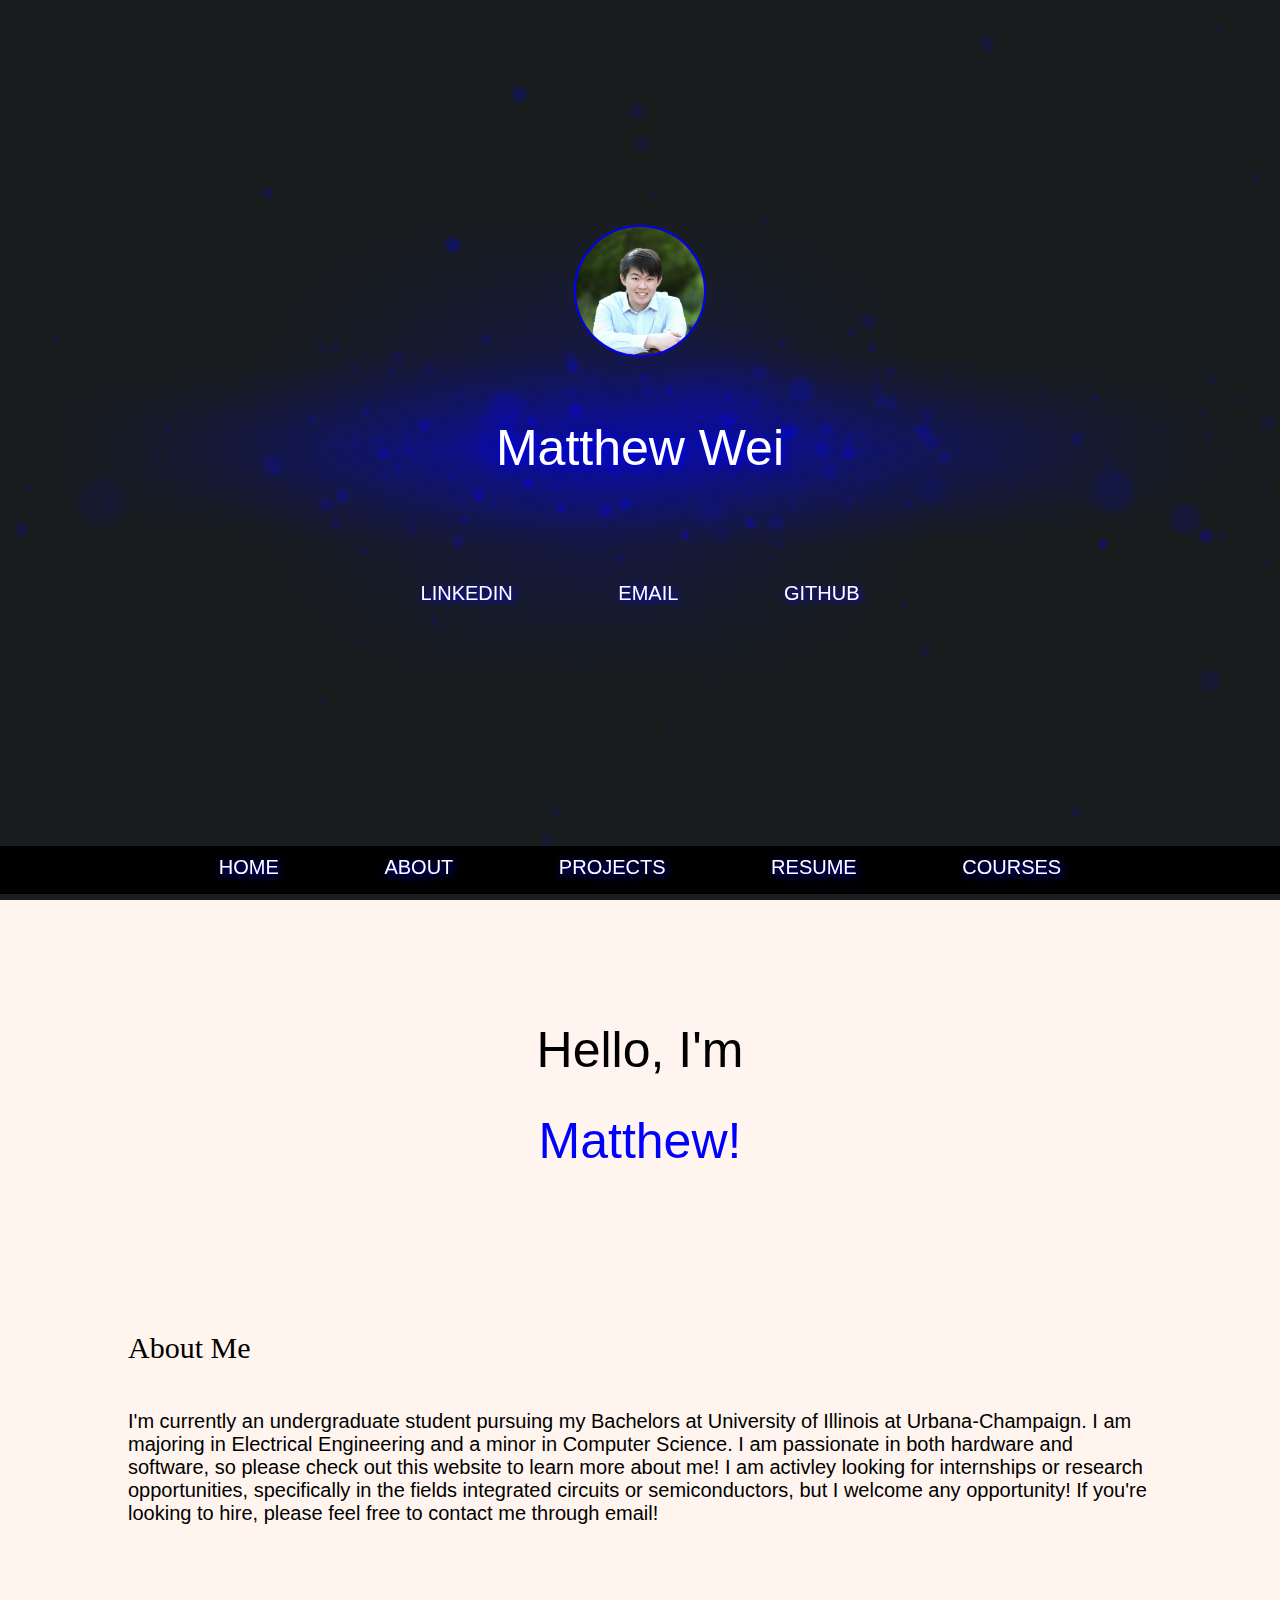
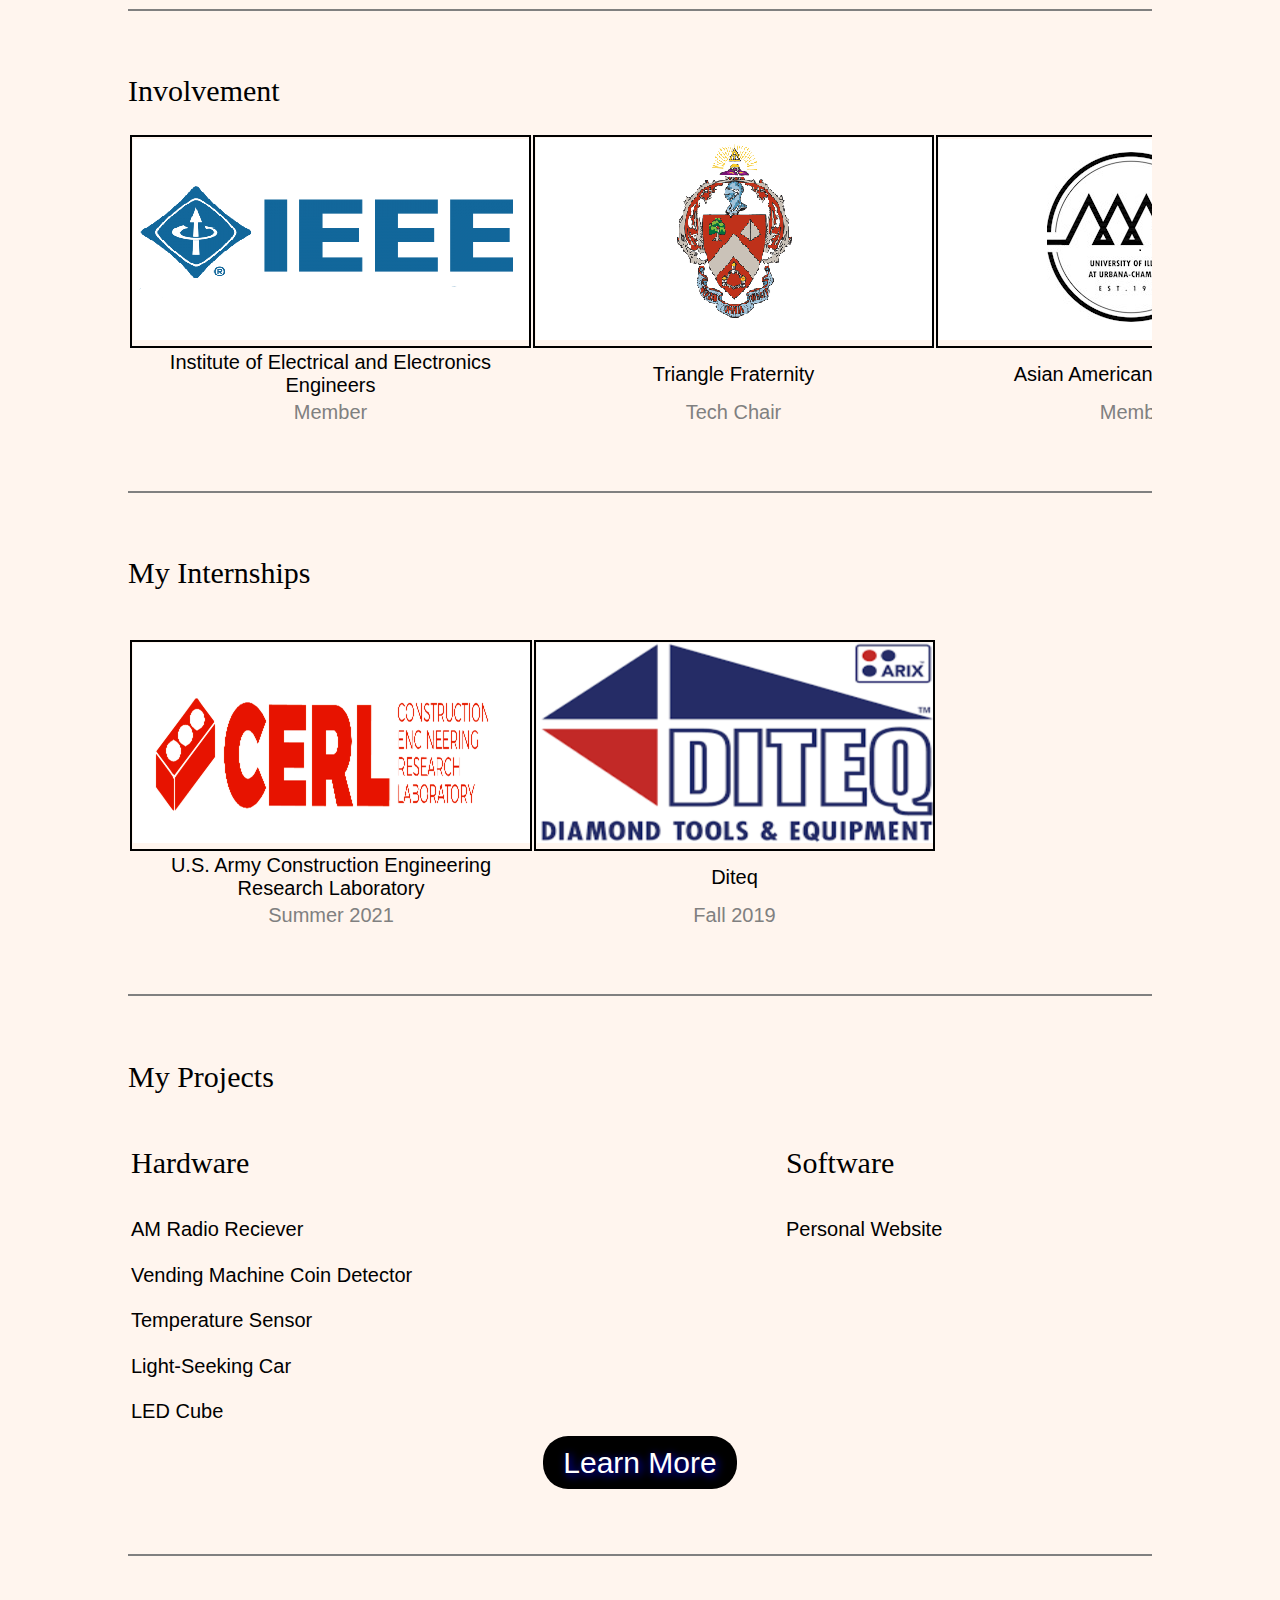
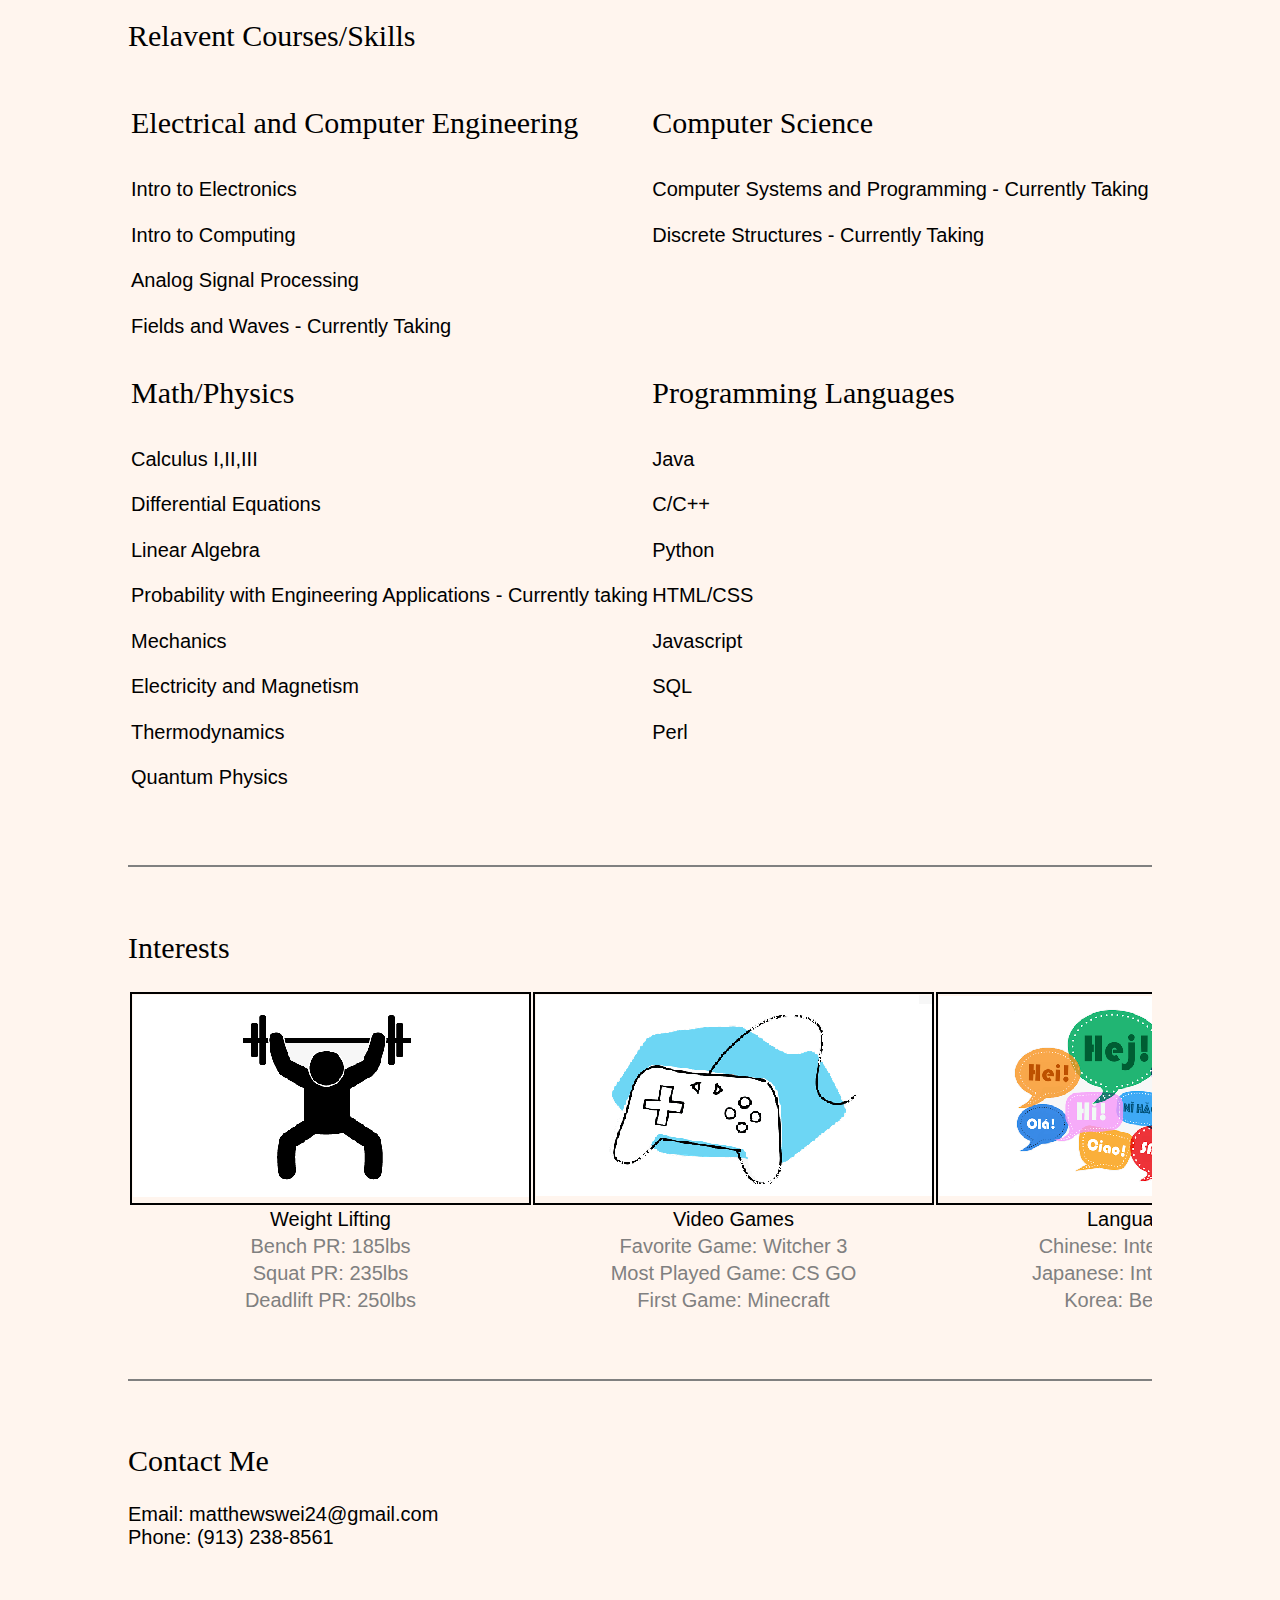
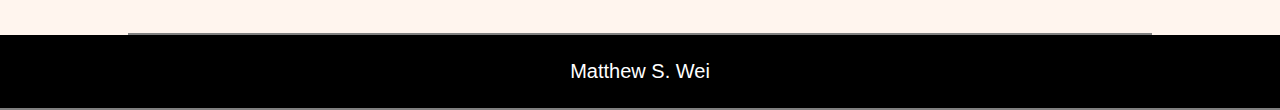
==== index.html @ 6e608c14 "initial commit" ====
<!DOCTYPE html>
<html>
    <!-- Coded and created by Matthew Wei -->
    <!-- Source for particle generator: https://codepen.io/jencrosby/pen/NWxZOyX -->
    <head>
        <title>Matthew Wei</title>
        <link rel="icon" href="pics/headerlogo.png">
        <meta name="viewport" content="width=device-width, initial-scale=1.0">
        <link href='css/main.css' rel='stylesheet'>
    </head>
    <body>
        <div class="home" id="home">
            <div class="container">
                <img class="profile" src="pics/profile.png" alt="Profile Picture">
                <br><br>
                <h1>Matthew Wei</h1>
                <br><br>
                <section class="links">
                    <a class="sites" href="https://www.linkedin.com/in/matthew-wei-74a5aa221/">LINKEDIN</a>
                    <a class="sites" href="mailto:matthewswei24@gmail.com">EMAIL</a>
                    <a class="sites" href="https://github.com/matthewswei">GITHUB</a>
                </section>
            </div>
            <canvas id="projector">
                <script src="javascript/script1.js"></script>
                <script src="javascript/script2.js"></script>
                <script src="javascript/script3.js"></script>
                <script src="javascript/script.js"></script>
            </canvas>
            <div id="nav">
                <script src="javascript/functions.js"></script>
                <div class="navcontainer">
                    <li class="header"><a class="guide" href="#home">HOME</a></li>
                    <li class="header"><a class="guide" href="#about">ABOUT</a></li>
                    <li class="header"><a class="guide" href="#projects">PROJECTS</a></li>
                    <li class="header"><a class="guide" href="Resume.pdf">RESUME</a></li>
                    <li class="header"><a class="guide" href="#courses">COURSES</a></li>
                </div>
            </div>
        </div>
        <div class="main">
            <div class="intro">
                <span><h1>Hello, I'm</h1><h1 style="color: blue">Matthew!</h1></span>
            </div>
            <div class="about, content" id="about">
                    <h2>About Me</h2>
                <main>
                    <p>I'm currently an undergraduate student pursuing my Bachelors at University of Illinois at Urbana-Champaign. I 
                        am majoring in Electrical Engineering and a minor in Computer Science. I am passionate in both hardware and software,
                        so please check out this website to learn more about me! I am activley looking for internships or research 
                        opportunities, specifically in the fields integrated circuits or semiconductors, but I welcome any opportunity!
                        If you're looking to hire, please feel free to contact me through email!
                    </p>
                </main>
            </div>
            <div class="content">
                <h2>Involvement</h2>
                <table>
                    <tr>
                        <td class="intern, internlogo">
                            <img src="pics/IEEE.png">
                        </td>
                        <td class="intern, internlogo">
                            <img src="pics/triangle.png">
                        </td>
                        <td class="intern, internlogo">
                            <img src="pics/AAA.png">
                        </td>
                    </tr>
                    <tr class="internname">
                        <td class="intern">Institute of Electrical and Electronics Engineers</td>
                        <td class="intern">Triangle Fraternity</td>
                        <td class="intern">Asian American Association</td>
                    </tr>
                    <tr class="interndate">
                        <td class="intern">Member</td>
                        <td class="intern">Tech Chair</td>
                        <td class="intern">Member</td>
                    </tr>
                </table>
            </div>
            <div class="internships, content">
                <h2>My Internships</h2>
                <table>
                    <tr>
                        <td class="intern, internlogo">
                            <img src="pics/cerl.png">
                        </td>
                        <td class="intern, internlogo">
                            <img src="pics/diteq.png">
                        </td>
                        <td>

                        </td>
                    </tr>
                    <tr class="internname">
                        <td class="intern">U.S. Army Construction Engineering Research Laboratory</td>
                        <td class="intern">Diteq</td>
                        <td></td>
                    </tr>
                    <br>
                    <tr class="interndate">
                        <td class="intern">Summer 2021</td>
                        <td class="intern">Fall 2019</td>
                        <td></td>
                    </tr>
                </table>
            </div>
            <div class="projects, content" id="projects">
                <h2>My Projects</h2>
                <table class="group">
                    <tr>
                        <td><h2>Hardware</h2></td>
                        <td><h2>Software</h2></td>
                    </tr>
                    <tr>
                        <td class="groupitem">AM Radio Reciever</td>
                        <td class="groupitem">Personal Website</td>
                    </tr>
                    <tr>
                        <td class="groupitem">Vending Machine Coin Detector</td>
                    </tr>
                    <tr>
                        <td class="groupitem">Temperature Sensor</td>
                    </tr>
                    <tr>
                        <td class="groupitem">Light-Seeking Car</td>
                    </tr>
                    <tr>
                        <td class="groupitem">LED Cube</td>
                    </tr>
                </table>
                <div class="more">
                    <a class="button" href="projects.html">Learn More</a>
                </div>
            </div>
            <div class="courses, content" id="courses">
                <h2>Relavent Courses/Skills</h2>
                <table class="group">
                    <tr>
                        <td><h2>Electrical and Computer Engineering</h2></td>
                        <td><h2>Computer Science</h2></td>
                    </tr>
                    <tr>
                        <td class="groupitem">Intro to Electronics</td>
                        <td class="groupitem">Computer Systems and Programming - Currently Taking</td>
                    </tr>
                    <tr>
                        <td class="groupitem">Intro to Computing</td>
                        <td class="groupitem">Discrete Structures - Currently Taking</td>
                    </tr>
                    <tr>
                        <td class="groupitem">Analog Signal Processing</td>
                    </tr>
                    <tr>
                        <td class="groupitem">Fields and Waves - Currently Taking</td>
                    </tr>
                    <tr>
                        <td><h2>Math/Physics</h2></td>
                        <td><h2>Programming Languages</h2></td>
                    </tr>
                    <tr>
                        <td class="groupitem">Calculus I,II,III</td>
                        <td class="groupitem">Java</td>
                    </tr>
                    <tr>
                        <td class="groupitem">Differential Equations</td>
                        <td class="groupitem">C/C++</td>
                    </tr>
                    <tr>
                        <td class="groupitem">Linear Algebra</td>
                        <td class="groupitem">Python</td>
                    </tr>
                    <tr>
                        <td class="groupitem">Probability with Engineering Applications - Currently taking</td>
                        <td class="groupitem">HTML/CSS</td>
                    </tr>
                    <tr>
                        <td class="groupitem">Mechanics</td>
                        <td class="groupitem">Javascript</td>
                    </tr>
                    <tr>
                        <td class="groupitem">Electricity and Magnetism</td>
                        <td class="groupitem">SQL</td>
                    </tr>
                    <tr>
                        <td class="groupitem">Thermodynamics</td>
                        <td class="groupitem">Perl</td>
                    </tr>
                    <tr>
                        <td class="groupitem">Quantum Physics</td>
                    </tr>
                </table>
            </div>
            <div class="content">
                <h2>Interests</h2>
                <table>
                    <tr>
                        <td class="intern, internlogo">
                            <img src="pics/lifting.png">
                        </td>
                        <td class="intern, internlogo">
                            <img src="pics/games.png">
                        </td>
                        <td class="intern, internlogo">
                            <img src="pics/lang.png">
                        </td>
                    </tr>
                    <tr class="internname">
                        <td class="intern">Weight Lifting</td>
                        <td class="intern">Video Games</td>
                        <td class="intern">Languages</td>
                    </tr>
                    <tr class="interndate">
                        <td class="intern">Bench PR: 185lbs</td>
                        <td class="intern">Favorite Game: Witcher 3</td>
                        <td class="intern">Chinese: Intermediate</td>
                    </tr>
                    <tr class="interndate">
                        <td class="intern">Squat PR: 235lbs</td>
                        <td class="intern">Most Played Game: CS GO</td>
                        <td class="intern">Japanese: Intermediate</td>
                    </tr>
                    <tr class="interndate">
                        <td class="intern">Deadlift PR: 250lbs</td>
                        <td class="intern">First Game: Minecraft</td>
                        <td class="intern">Korea: Beginner</td>
                    </tr>
                </table>
            </div>
            <div class="contact, content">
                <h2>Contact Me</h2>
               <p>Email: matthewswei24@gmail.com<br>Phone: (913) 238-8561</p>
            </div>
            <div class="footer">
                <p>Matthew S. Wei</p>
            </div>
        </div>
    </body>
</html>
---- css/main.css ----
/*
    Coded and created my Matthew Wei

    Table of Contents

    1. General
    2. Body
    3. Home Page
    4. Table
    5. BUttons

    Please excuse the formatting and organization of this code


*/

/*
    General
*/
* {
    font-family: Arial, Helvetica, sans-serif;
    font-weight: 1;
    font-size: 20px;
    overflow: auto;
}

html {
    scroll-behavior: smooth;
}

body {
    margin: 0;
    height: 100%;
    background-color: seashell;
}

h1 {
    font-size: 50px;
}

h2 {
    font-family: "Georgia", Times, serif;
    font-size: 30px;
}

h3 {
    font-family: "Georgia", "Times", serif;
    font-size: 25px;
}

a:hover {
    color: aqua;
    text-decoration: none;
}

/*
    Home Page
*/

.home {
    position: absolute;
    top: 0%;
    width:100%;
    height:100%;
    text-align: center;
    text-shadow: 2px 2px 8px blue;
    color: white;
}

#projector { 
    position: absolute;
    background-color: #191d1e;
    top: 0px;
    left: 0px;
    width: 100%;
    height: 100%;
    z-index: -1;
}

.container {
    position: absolute;
    top: 25%;
    width: 100%;
}

.profile {
    max-width: 10%;
    border-radius: 50%;
    border: 2px solid blue;
}

.links {
    padding-top: 2%;
}

.sites, .guide {
    text-decoration: none;
    font-size: 20px;
    color: white;
    padding-left: 50px;
    padding-right: 50px;
    display: inline;
}

#nav {
    overflow: hidden;
    height: 6%;
    position: absolute;
    width: 100%;
    bottom: 0;
}

.navcontainer {
    background: black;
    width: 100%;
}

.header {
    text-shadow: 2px 2px 8px blue;
    background: black;
    display: inline-block;
    color: white;
    padding-top: 10px;
    padding-bottom: 10px;
}

.sticky {
    z-index: 1;
    position: fixed !important;
    top: 0;
}

/*
    Body
*/
.main {
    background-color: seashell;
    width: 100%;
    position: absolute;
    top: 105%;
}

.main > * {
    border-bottom: 2px solid grey;
    padding-bottom: 5%;
}

.content {
    position: relative;
    padding-top: 3% !important;
    left: 10%;
    width: 80%;
}

.courses .projects {
    font-weight: 700;
}

.footer {
    position: relative;
    text-align: center;
    background: black;
    color: white;
    width: 100%;
    padding-top: 5px;
    padding-bottom: 5px;
}

/*
    Table
*/

table {
    max-width: 100%;
}

.intro {
    text-align: center;
    padding-top: 3.3%;
    border: none;
}

.intern {
    text-align: center;
    max-width: 400px;
    word-wrap: break-word;
}

.internlogo {
    max-width: 395px;
    max-height: 200px;
    overflow: hidden;
    border: 2px solid black;
}

.internname {
    font-size: 15px;
}

.interndate {
    color: grey;
}

.group {
    width: 100%;
}

.groupitem {
    padding-top: 1%;
    padding-bottom: 1%;
    font-size: 20px;
}

/*
    Buttons
*/

.more {
    text-align: center;
    padding-top: 1%;
    padding-bottom: 1%;
}

.button {
    font-size: 30px;
    text-decoration: none;
    text-shadow: 2px 2px 8px blue;
    color: white;
    border-radius: 25px;
    background: black;
    padding-top: 1%;
    padding-bottom: 1%;
    padding-left: 2%;
    padding-right: 2%;
}
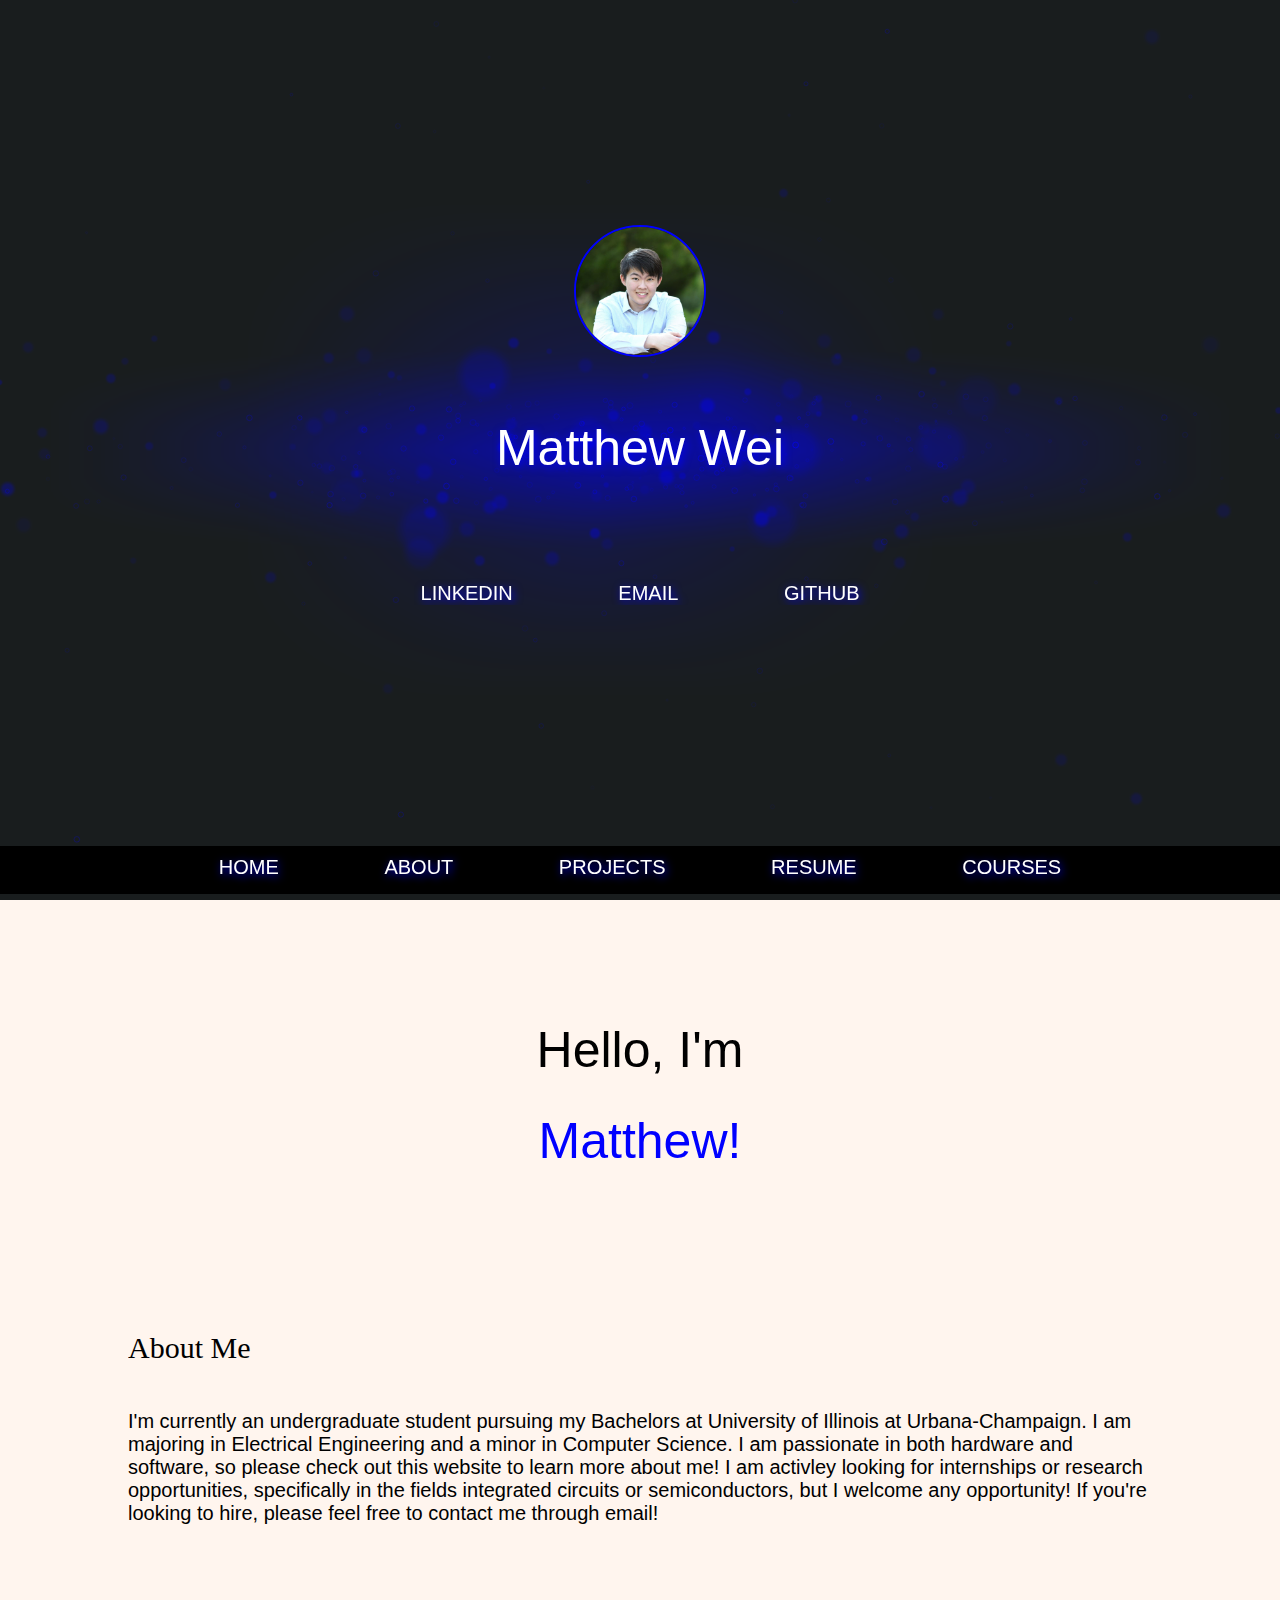
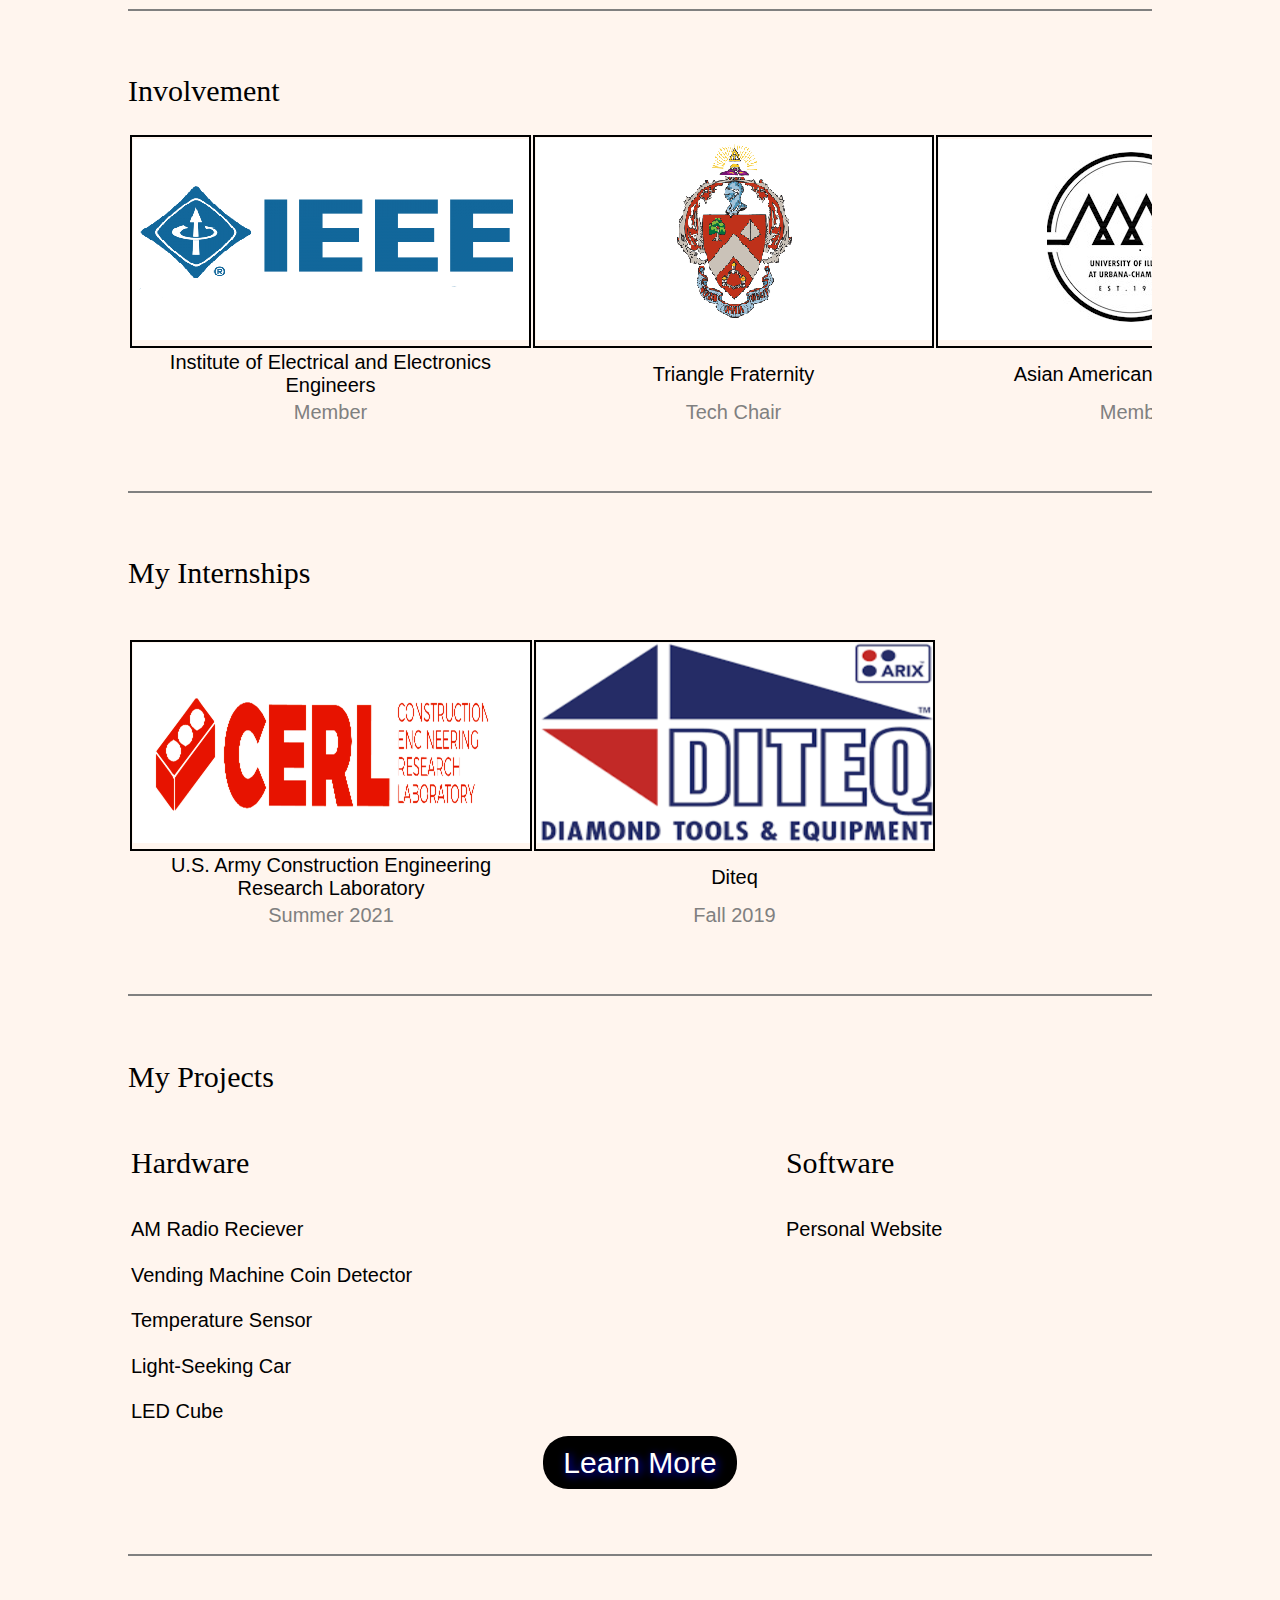
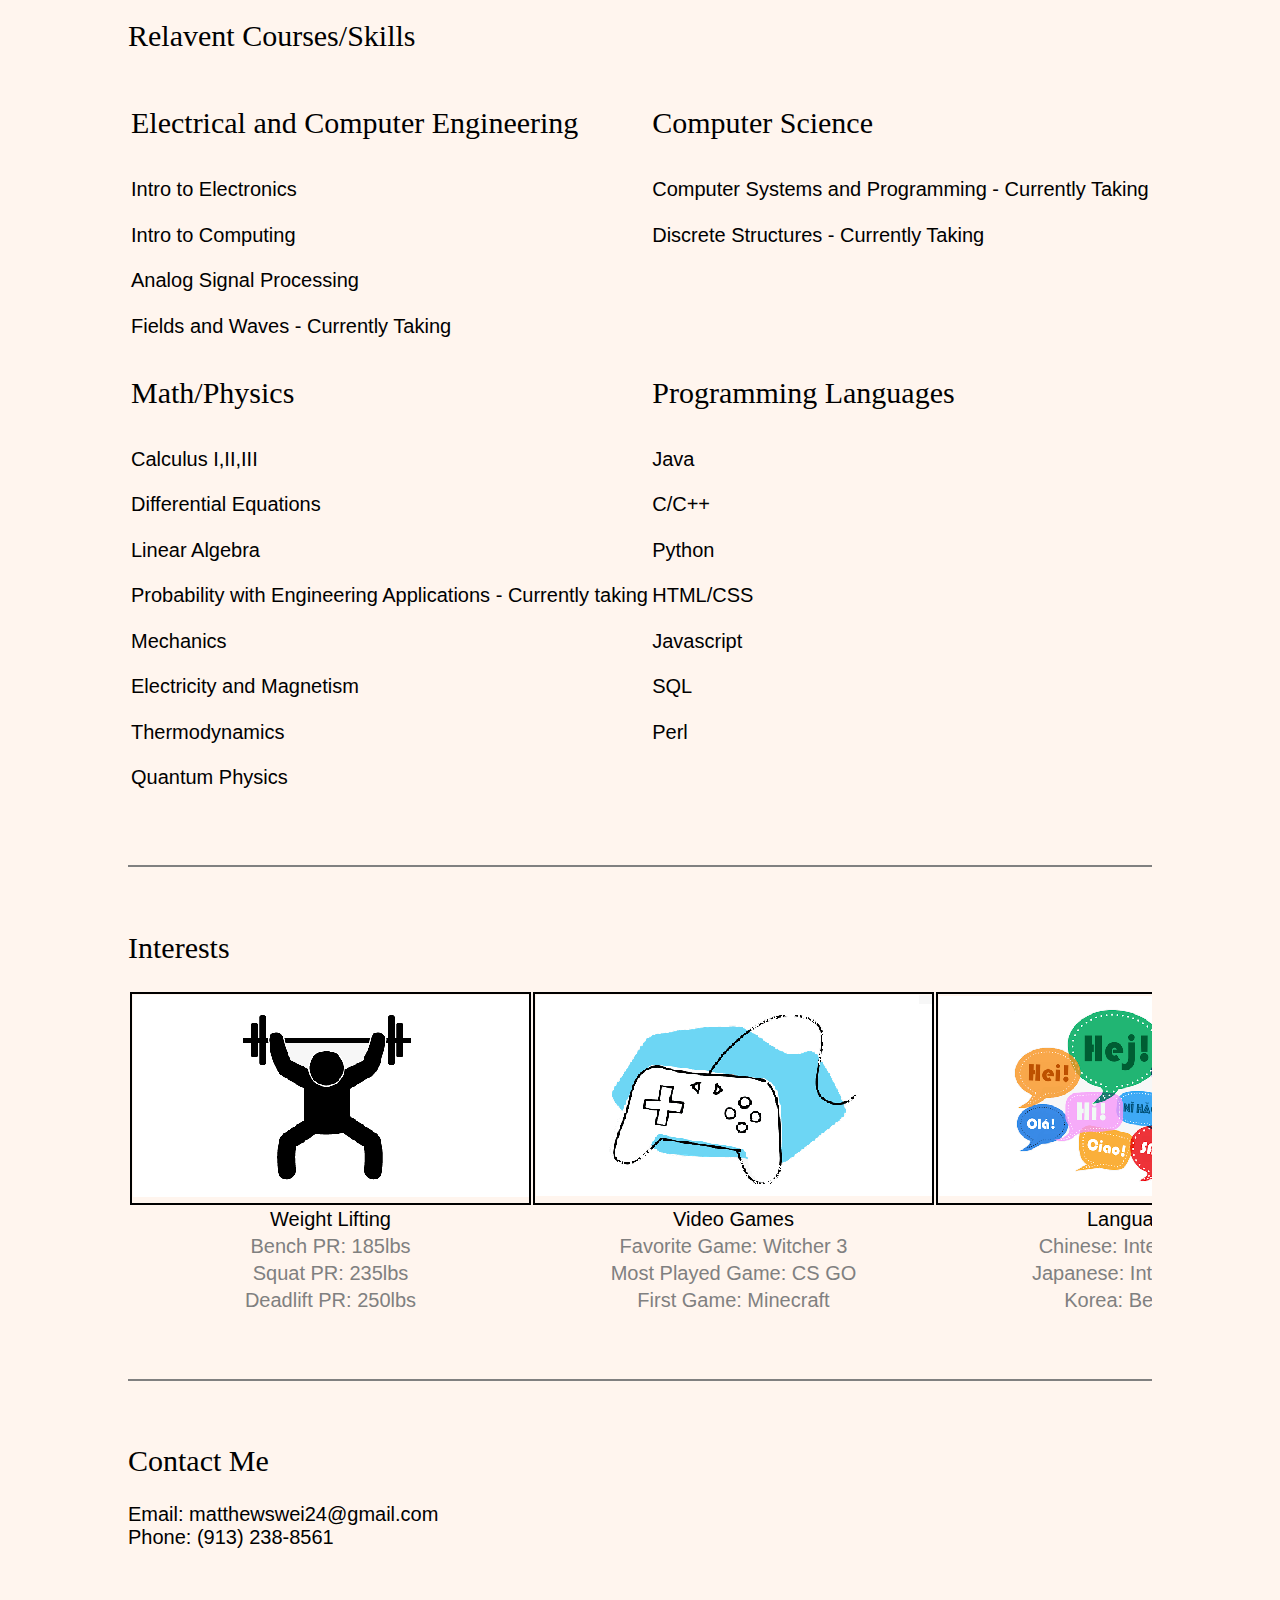
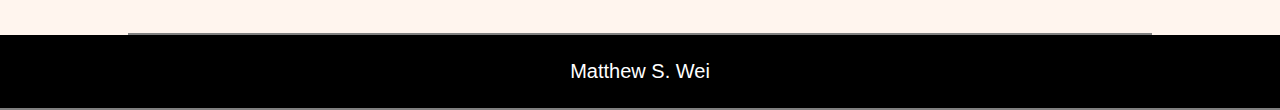
==== commit 129b42bf: "initial commit" ====
--- a/index.html
+++ b/index.html
@@ -33,7 +33,7 @@
                     <li class="header"><a class="guide" href="#home">HOME</a></li>
                     <li class="header"><a class="guide" href="#about">ABOUT</a></li>
                     <li class="header"><a class="guide" href="#projects">PROJECTS</a></li>
-                    <li class="header"><a class="guide" href="Resume.pdf">RESUME</a></li>
+                    <li class="header"><a class="guide" href="files/Resume.pdf">RESUME</a></li>
                     <li class="header"><a class="guide" href="#courses">COURSES</a></li>
                 </div>
             </div>
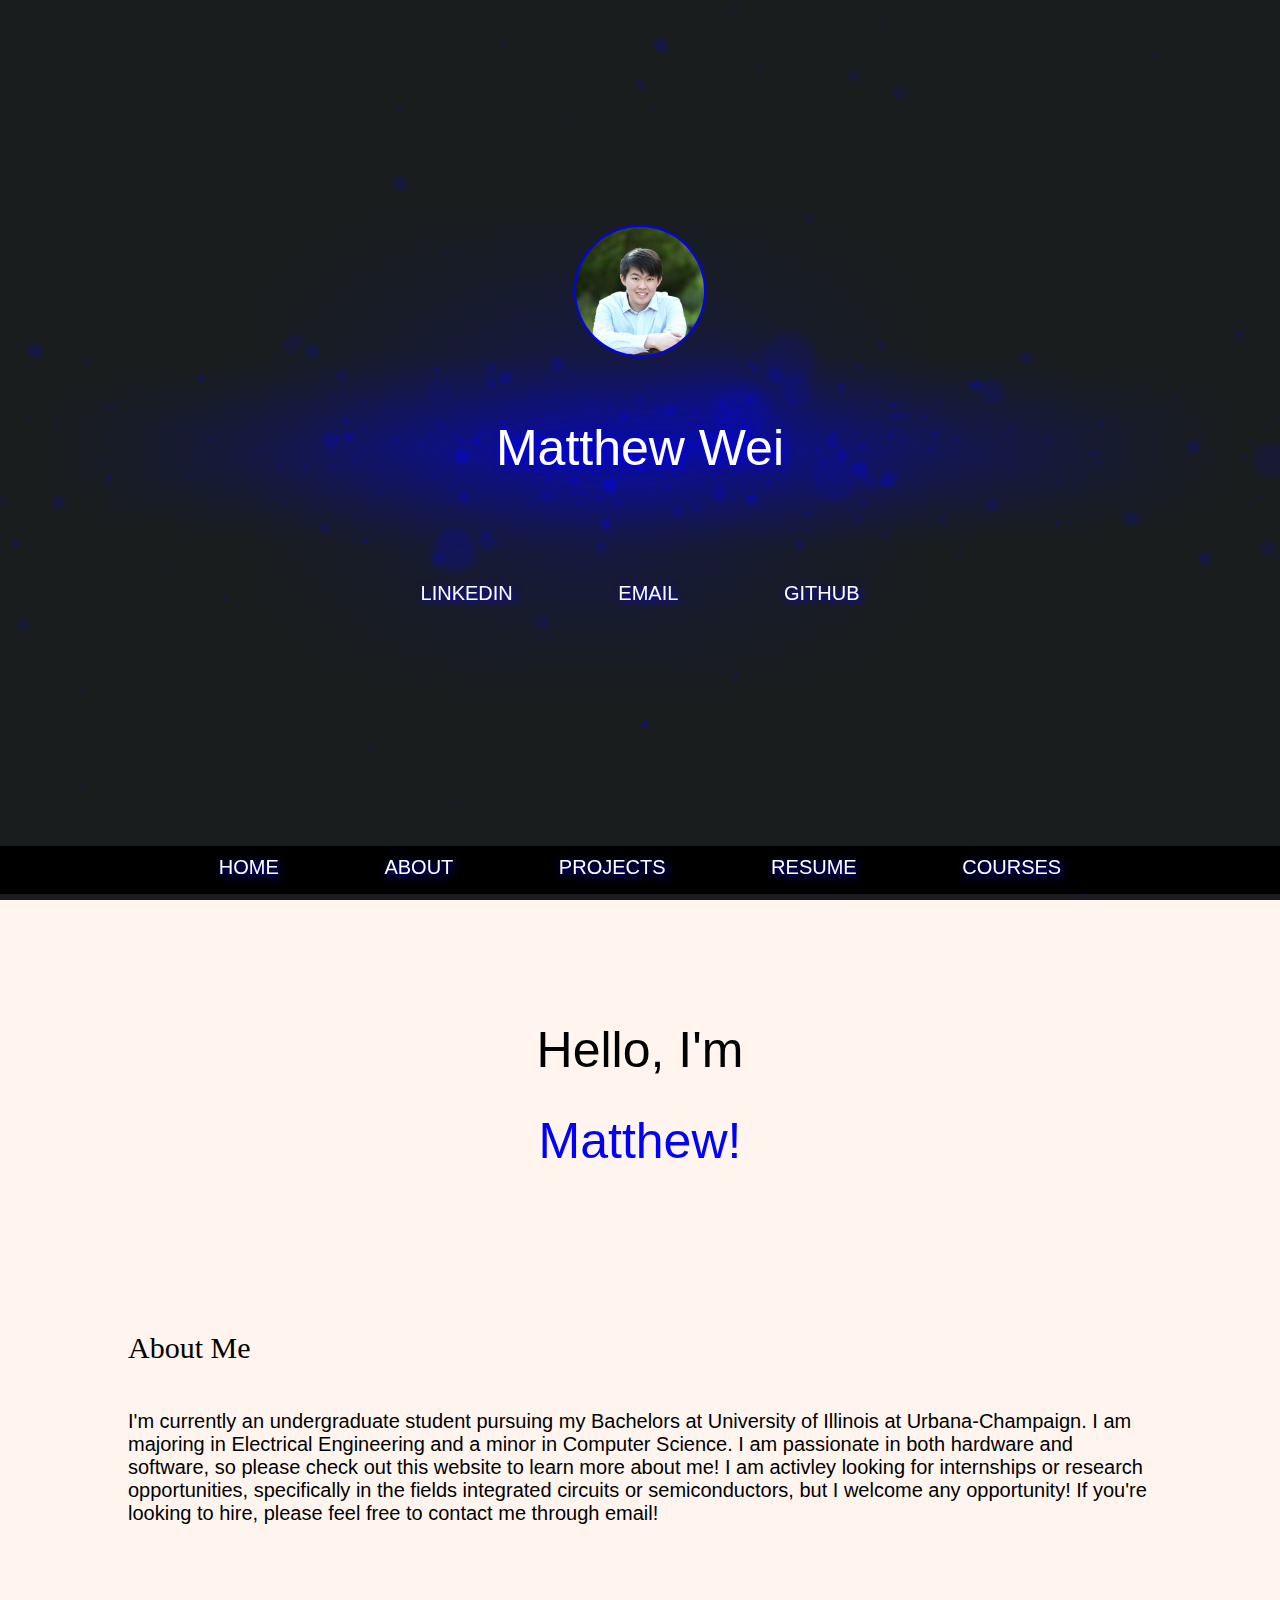
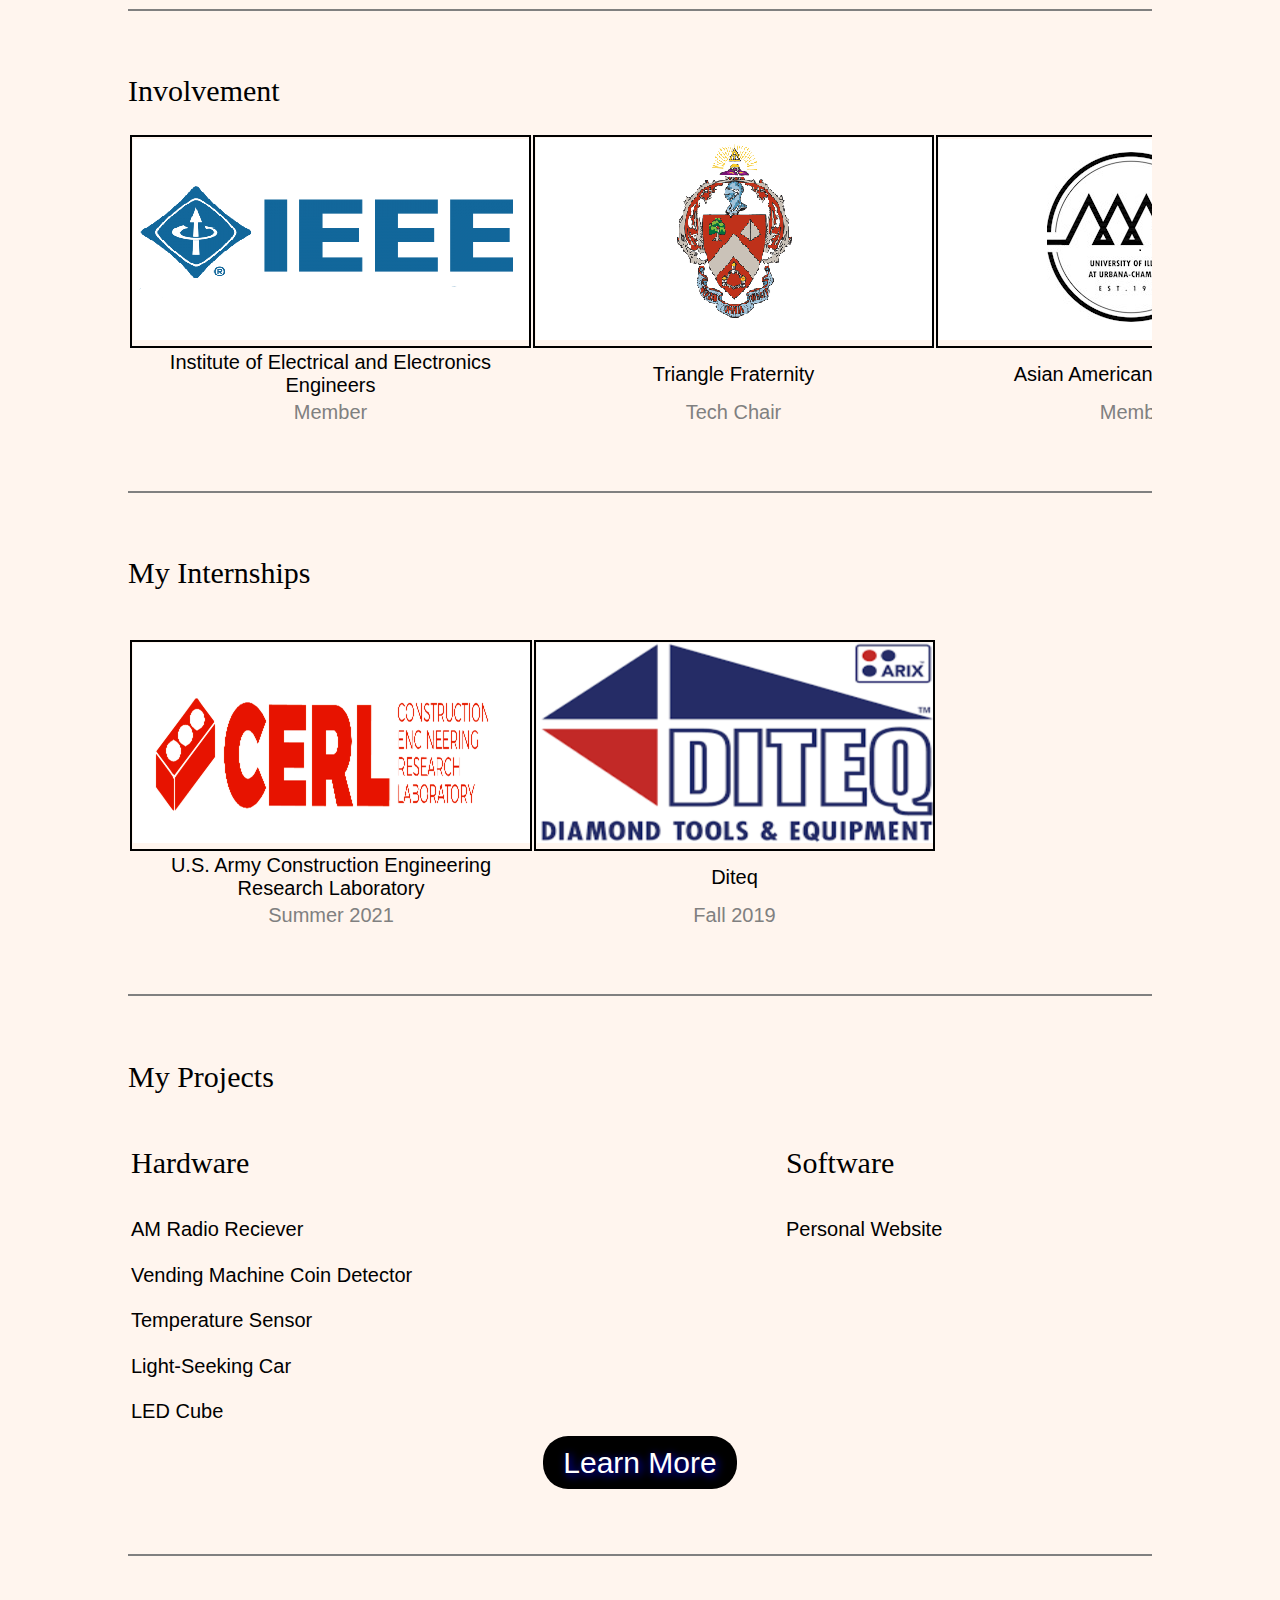
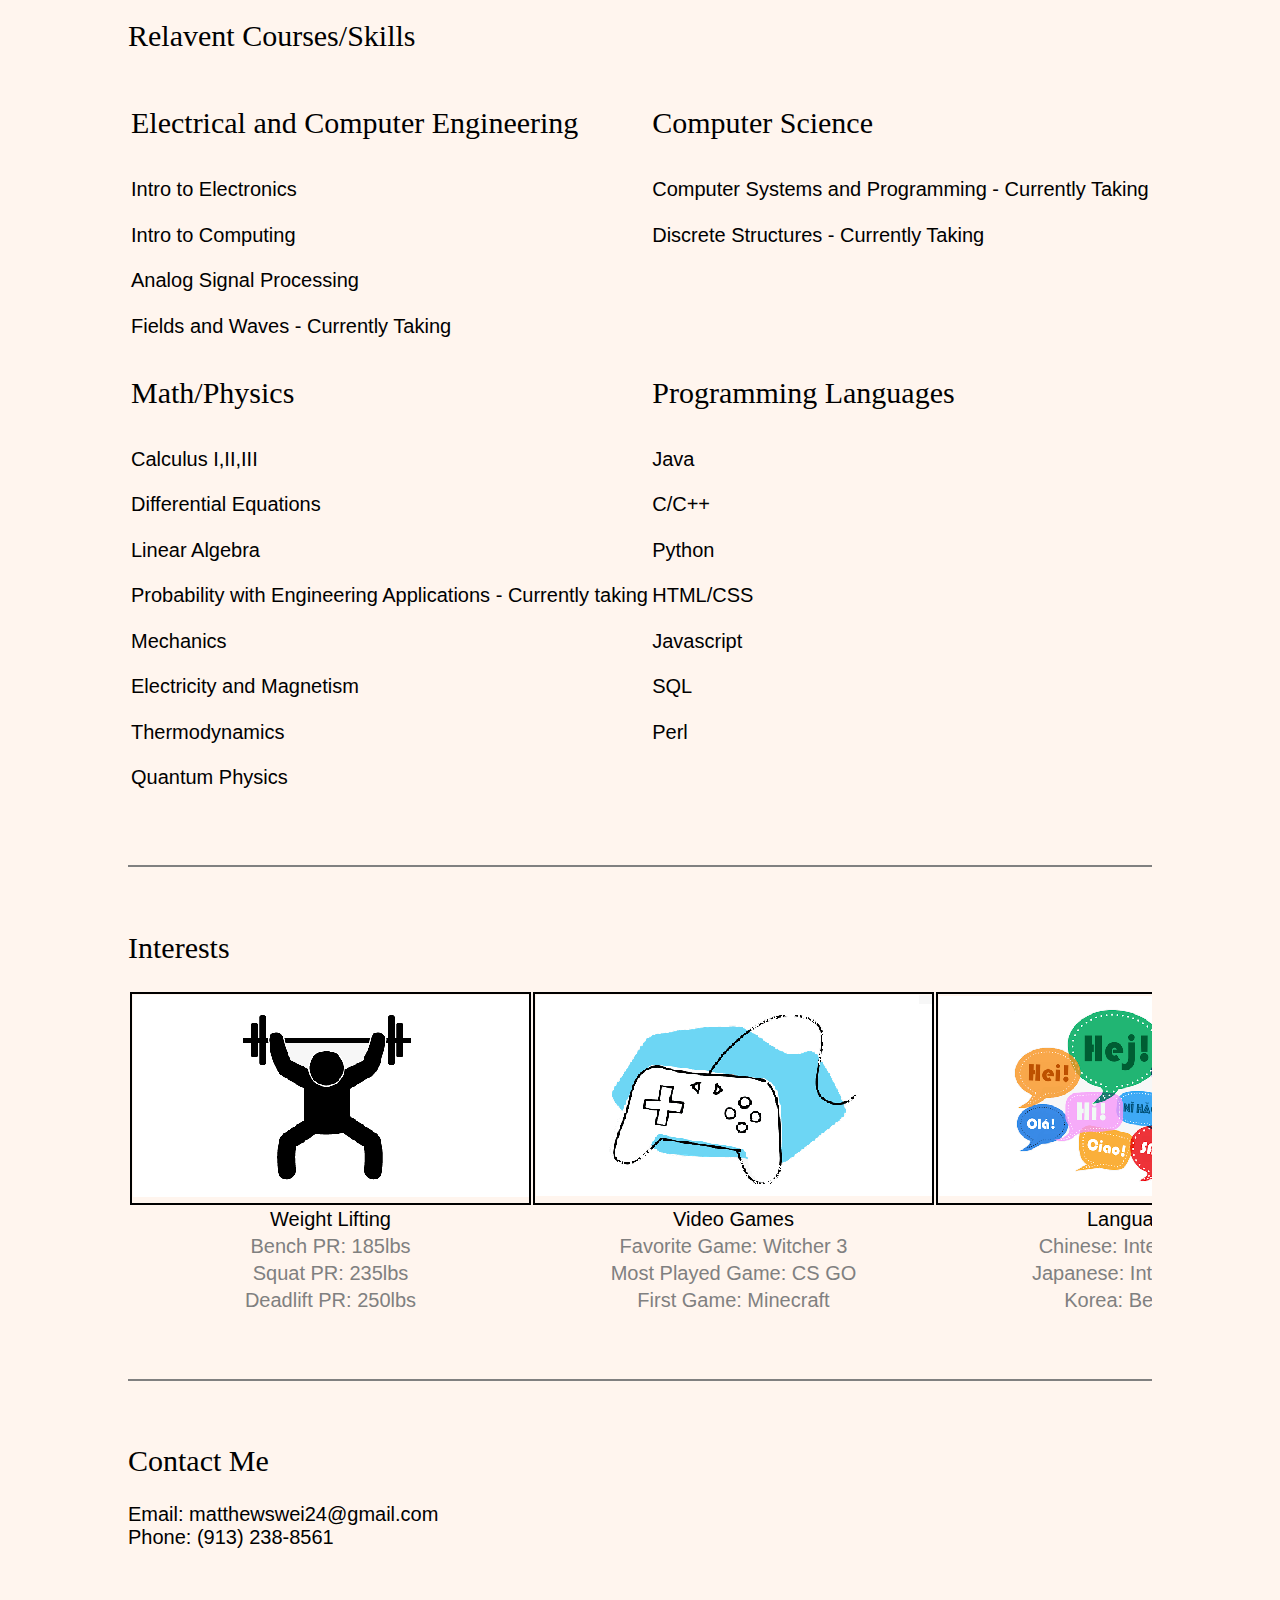
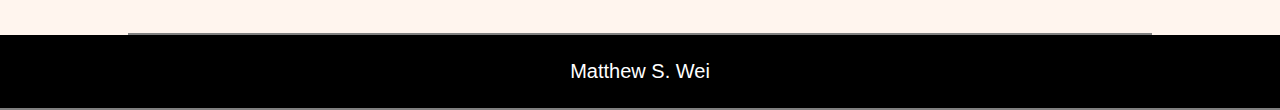
==== commit 9aa4b2c3: "updated info" ====
--- a/index.html
+++ b/index.html
@@ -1,240 +1,240 @@
-<!DOCTYPE html>
-<html>
-    <!-- Coded and created by Matthew Wei -->
-    <!-- Source for particle generator: https://codepen.io/jencrosby/pen/NWxZOyX -->
-    <head>
-        <title>Matthew Wei</title>
-        <link rel="icon" href="pics/headerlogo.png">
-        <meta name="viewport" content="width=device-width, initial-scale=1.0">
-        <link href='css/main.css' rel='stylesheet'>
-    </head>
-    <body>
-        <div class="home" id="home">
-            <div class="container">
-                <img class="profile" src="pics/profile.png" alt="Profile Picture">
-                <br><br>
-                <h1>Matthew Wei</h1>
-                <br><br>
-                <section class="links">
-                    <a class="sites" href="https://www.linkedin.com/in/matthew-wei-74a5aa221/">LINKEDIN</a>
-                    <a class="sites" href="mailto:matthewswei24@gmail.com">EMAIL</a>
-                    <a class="sites" href="https://github.com/matthewswei">GITHUB</a>
-                </section>
-            </div>
-            <canvas id="projector">
-                <script src="javascript/script1.js"></script>
-                <script src="javascript/script2.js"></script>
-                <script src="javascript/script3.js"></script>
-                <script src="javascript/script.js"></script>
-            </canvas>
-            <div id="nav">
-                <script src="javascript/functions.js"></script>
-                <div class="navcontainer">
-                    <li class="header"><a class="guide" href="#home">HOME</a></li>
-                    <li class="header"><a class="guide" href="#about">ABOUT</a></li>
-                    <li class="header"><a class="guide" href="#projects">PROJECTS</a></li>
-                    <li class="header"><a class="guide" href="files/Resume.pdf">RESUME</a></li>
-                    <li class="header"><a class="guide" href="#courses">COURSES</a></li>
-                </div>
-            </div>
-        </div>
-        <div class="main">
-            <div class="intro">
-                <span><h1>Hello, I'm</h1><h1 style="color: blue">Matthew!</h1></span>
-            </div>
-            <div class="about, content" id="about">
-                    <h2>About Me</h2>
-                <main>
-                    <p>I'm currently an undergraduate student pursuing my Bachelors at University of Illinois at Urbana-Champaign. I 
-                        am majoring in Electrical Engineering and a minor in Computer Science. I am passionate in both hardware and software,
-                        so please check out this website to learn more about me! I am activley looking for internships or research 
-                        opportunities, specifically in the fields integrated circuits or semiconductors, but I welcome any opportunity!
-                        If you're looking to hire, please feel free to contact me through email!
-                    </p>
-                </main>
-            </div>
-            <div class="content">
-                <h2>Involvement</h2>
-                <table>
-                    <tr>
-                        <td class="intern, internlogo">
-                            <img src="pics/IEEE.png">
-                        </td>
-                        <td class="intern, internlogo">
-                            <img src="pics/triangle.png">
-                        </td>
-                        <td class="intern, internlogo">
-                            <img src="pics/AAA.png">
-                        </td>
-                    </tr>
-                    <tr class="internname">
-                        <td class="intern">Institute of Electrical and Electronics Engineers</td>
-                        <td class="intern">Triangle Fraternity</td>
-                        <td class="intern">Asian American Association</td>
-                    </tr>
-                    <tr class="interndate">
-                        <td class="intern">Member</td>
-                        <td class="intern">Tech Chair</td>
-                        <td class="intern">Member</td>
-                    </tr>
-                </table>
-            </div>
-            <div class="internships, content">
-                <h2>My Internships</h2>
-                <table>
-                    <tr>
-                        <td class="intern, internlogo">
-                            <img src="pics/cerl.png">
-                        </td>
-                        <td class="intern, internlogo">
-                            <img src="pics/diteq.png">
-                        </td>
-                        <td>
-
-                        </td>
-                    </tr>
-                    <tr class="internname">
-                        <td class="intern">U.S. Army Construction Engineering Research Laboratory</td>
-                        <td class="intern">Diteq</td>
-                        <td></td>
-                    </tr>
-                    <br>
-                    <tr class="interndate">
-                        <td class="intern">Summer 2021</td>
-                        <td class="intern">Fall 2019</td>
-                        <td></td>
-                    </tr>
-                </table>
-            </div>
-            <div class="projects, content" id="projects">
-                <h2>My Projects</h2>
-                <table class="group">
-                    <tr>
-                        <td><h2>Hardware</h2></td>
-                        <td><h2>Software</h2></td>
-                    </tr>
-                    <tr>
-                        <td class="groupitem">AM Radio Reciever</td>
-                        <td class="groupitem">Personal Website</td>
-                    </tr>
-                    <tr>
-                        <td class="groupitem">Vending Machine Coin Detector</td>
-                    </tr>
-                    <tr>
-                        <td class="groupitem">Temperature Sensor</td>
-                    </tr>
-                    <tr>
-                        <td class="groupitem">Light-Seeking Car</td>
-                    </tr>
-                    <tr>
-                        <td class="groupitem">LED Cube</td>
-                    </tr>
-                </table>
-                <div class="more">
-                    <a class="button" href="projects.html">Learn More</a>
-                </div>
-            </div>
-            <div class="courses, content" id="courses">
-                <h2>Relavent Courses/Skills</h2>
-                <table class="group">
-                    <tr>
-                        <td><h2>Electrical and Computer Engineering</h2></td>
-                        <td><h2>Computer Science</h2></td>
-                    </tr>
-                    <tr>
-                        <td class="groupitem">Intro to Electronics</td>
-                        <td class="groupitem">Computer Systems and Programming - Currently Taking</td>
-                    </tr>
-                    <tr>
-                        <td class="groupitem">Intro to Computing</td>
-                        <td class="groupitem">Discrete Structures - Currently Taking</td>
-                    </tr>
-                    <tr>
-                        <td class="groupitem">Analog Signal Processing</td>
-                    </tr>
-                    <tr>
-                        <td class="groupitem">Fields and Waves - Currently Taking</td>
-                    </tr>
-                    <tr>
-                        <td><h2>Math/Physics</h2></td>
-                        <td><h2>Programming Languages</h2></td>
-                    </tr>
-                    <tr>
-                        <td class="groupitem">Calculus I,II,III</td>
-                        <td class="groupitem">Java</td>
-                    </tr>
-                    <tr>
-                        <td class="groupitem">Differential Equations</td>
-                        <td class="groupitem">C/C++</td>
-                    </tr>
-                    <tr>
-                        <td class="groupitem">Linear Algebra</td>
-                        <td class="groupitem">Python</td>
-                    </tr>
-                    <tr>
-                        <td class="groupitem">Probability with Engineering Applications - Currently taking</td>
-                        <td class="groupitem">HTML/CSS</td>
-                    </tr>
-                    <tr>
-                        <td class="groupitem">Mechanics</td>
-                        <td class="groupitem">Javascript</td>
-                    </tr>
-                    <tr>
-                        <td class="groupitem">Electricity and Magnetism</td>
-                        <td class="groupitem">SQL</td>
-                    </tr>
-                    <tr>
-                        <td class="groupitem">Thermodynamics</td>
-                        <td class="groupitem">Perl</td>
-                    </tr>
-                    <tr>
-                        <td class="groupitem">Quantum Physics</td>
-                    </tr>
-                </table>
-            </div>
-            <div class="content">
-                <h2>Interests</h2>
-                <table>
-                    <tr>
-                        <td class="intern, internlogo">
-                            <img src="pics/lifting.png">
-                        </td>
-                        <td class="intern, internlogo">
-                            <img src="pics/games.png">
-                        </td>
-                        <td class="intern, internlogo">
-                            <img src="pics/lang.png">
-                        </td>
-                    </tr>
-                    <tr class="internname">
-                        <td class="intern">Weight Lifting</td>
-                        <td class="intern">Video Games</td>
-                        <td class="intern">Languages</td>
-                    </tr>
-                    <tr class="interndate">
-                        <td class="intern">Bench PR: 185lbs</td>
-                        <td class="intern">Favorite Game: Witcher 3</td>
-                        <td class="intern">Chinese: Intermediate</td>
-                    </tr>
-                    <tr class="interndate">
-                        <td class="intern">Squat PR: 235lbs</td>
-                        <td class="intern">Most Played Game: CS GO</td>
-                        <td class="intern">Japanese: Intermediate</td>
-                    </tr>
-                    <tr class="interndate">
-                        <td class="intern">Deadlift PR: 250lbs</td>
-                        <td class="intern">First Game: Minecraft</td>
-                        <td class="intern">Korea: Beginner</td>
-                    </tr>
-                </table>
-            </div>
-            <div class="contact, content">
-                <h2>Contact Me</h2>
-               <p>Email: matthewswei24@gmail.com<br>Phone: (913) 238-8561</p>
-            </div>
-            <div class="footer">
-                <p>Matthew S. Wei</p>
-            </div>
-        </div>
-    </body>
+<!DOCTYPE html>
+<html>
+    <!-- Coded and created by Matthew Wei -->
+    <!-- Source for particle generator: https://codepen.io/jencrosby/pen/NWxZOyX -->
+    <head>
+        <title>Matthew Wei</title>
+        <link rel="icon" href="pics/headerlogo.png">
+        <meta name="viewport" content="width=device-width, initial-scale=1.0">
+        <link href='css/main.css' rel='stylesheet'>
+    </head>
+    <body>
+        <div class="home" id="home">
+            <div class="container">
+                <img class="profile" src="pics/profile.png" alt="Profile Picture">
+                <br><br>
+                <h1>Matthew Wei</h1>
+                <br><br>
+                <section class="links">
+                    <a class="sites" href="https://www.linkedin.com/in/matthew-wei-74a5aa221/">LINKEDIN</a>
+                    <a class="sites" href="mailto:matthewswei24@gmail.com">EMAIL</a>
+                    <a class="sites" href="https://github.com/matthewswei">GITHUB</a>
+                </section>
+            </div>
+            <canvas id="projector">
+                <script src="javascript/script1.js"></script>
+                <script src="javascript/script2.js"></script>
+                <script src="javascript/script3.js"></script>
+                <script src="javascript/script.js"></script>
+            </canvas>
+            <div id="nav">
+                <script src="javascript/functions.js"></script>
+                <div class="navcontainer">
+                    <li class="header"><a class="guide" href="#home">HOME</a></li>
+                    <li class="header"><a class="guide" href="#about">ABOUT</a></li>
+                    <li class="header"><a class="guide" href="#projects">PROJECTS</a></li>
+                    <li class="header"><a class="guide" href="files/resume.pdf">RESUME</a></li>
+                    <li class="header"><a class="guide" href="#courses">COURSES</a></li>
+                </div>
+            </div>
+        </div>
+        <div class="main">
+            <div class="intro">
+                <span><h1>Hello, I'm</h1><h1 style="color: blue">Matthew!</h1></span>
+            </div>
+            <div class="about, content" id="about">
+                    <h2>About Me</h2>
+                <main>
+                    <p>I'm currently an undergraduate student pursuing my Bachelors at University of Illinois at Urbana-Champaign. I 
+                        am majoring in Electrical Engineering and a minor in Computer Science. I am passionate in both hardware and software,
+                        so please check out this website to learn more about me! I am activley looking for internships or research 
+                        opportunities, specifically in the fields integrated circuits or semiconductors, but I welcome any opportunity!
+                        If you're looking to hire, please feel free to contact me through email!
+                    </p>
+                </main>
+            </div>
+            <div class="content">
+                <h2>Involvement</h2>
+                <table>
+                    <tr>
+                        <td class="intern, internlogo">
+                            <img src="pics/IEEE.png">
+                        </td>
+                        <td class="intern, internlogo">
+                            <img src="pics/triangle.png">
+                        </td>
+                        <td class="intern, internlogo">
+                            <img src="pics/AAA.png">
+                        </td>
+                    </tr>
+                    <tr class="internname">
+                        <td class="intern">Institute of Electrical and Electronics Engineers</td>
+                        <td class="intern">Triangle Fraternity</td>
+                        <td class="intern">Asian American Association</td>
+                    </tr>
+                    <tr class="interndate">
+                        <td class="intern">Member</td>
+                        <td class="intern">Tech Chair</td>
+                        <td class="intern">Member</td>
+                    </tr>
+                </table>
+            </div>
+            <div class="internships, content">
+                <h2>My Internships</h2>
+                <table>
+                    <tr>
+                        <td class="intern, internlogo">
+                            <img src="pics/cerl.png">
+                        </td>
+                        <td class="intern, internlogo">
+                            <img src="pics/diteq.png">
+                        </td>
+                        <td>
+
+                        </td>
+                    </tr>
+                    <tr class="internname">
+                        <td class="intern">U.S. Army Construction Engineering Research Laboratory</td>
+                        <td class="intern">Diteq</td>
+                        <td></td>
+                    </tr>
+                    <br>
+                    <tr class="interndate">
+                        <td class="intern">Summer 2021</td>
+                        <td class="intern">Fall 2019</td>
+                        <td></td>
+                    </tr>
+                </table>
+            </div>
+            <div class="projects, content" id="projects">
+                <h2>My Projects</h2>
+                <table class="group">
+                    <tr>
+                        <td><h2>Hardware</h2></td>
+                        <td><h2>Software</h2></td>
+                    </tr>
+                    <tr>
+                        <td class="groupitem">AM Radio Reciever</td>
+                        <td class="groupitem">Personal Website</td>
+                    </tr>
+                    <tr>
+                        <td class="groupitem">Vending Machine Coin Detector</td>
+                    </tr>
+                    <tr>
+                        <td class="groupitem">Temperature Sensor</td>
+                    </tr>
+                    <tr>
+                        <td class="groupitem">Light-Seeking Car</td>
+                    </tr>
+                    <tr>
+                        <td class="groupitem">LED Cube</td>
+                    </tr>
+                </table>
+                <div class="more">
+                    <a class="button" href="projects.html">Learn More</a>
+                </div>
+            </div>
+            <div class="courses, content" id="courses">
+                <h2>Relavent Courses/Skills</h2>
+                <table class="group">
+                    <tr>
+                        <td><h2>Electrical and Computer Engineering</h2></td>
+                        <td><h2>Computer Science</h2></td>
+                    </tr>
+                    <tr>
+                        <td class="groupitem">Intro to Electronics</td>
+                        <td class="groupitem">Computer Systems and Programming - Currently Taking</td>
+                    </tr>
+                    <tr>
+                        <td class="groupitem">Intro to Computing</td>
+                        <td class="groupitem">Discrete Structures - Currently Taking</td>
+                    </tr>
+                    <tr>
+                        <td class="groupitem">Analog Signal Processing</td>
+                    </tr>
+                    <tr>
+                        <td class="groupitem">Fields and Waves - Currently Taking</td>
+                    </tr>
+                    <tr>
+                        <td><h2>Math/Physics</h2></td>
+                        <td><h2>Programming Languages</h2></td>
+                    </tr>
+                    <tr>
+                        <td class="groupitem">Calculus I,II,III</td>
+                        <td class="groupitem">Java</td>
+                    </tr>
+                    <tr>
+                        <td class="groupitem">Differential Equations</td>
+                        <td class="groupitem">C/C++</td>
+                    </tr>
+                    <tr>
+                        <td class="groupitem">Linear Algebra</td>
+                        <td class="groupitem">Python</td>
+                    </tr>
+                    <tr>
+                        <td class="groupitem">Probability with Engineering Applications - Currently taking</td>
+                        <td class="groupitem">HTML/CSS</td>
+                    </tr>
+                    <tr>
+                        <td class="groupitem">Mechanics</td>
+                        <td class="groupitem">Javascript</td>
+                    </tr>
+                    <tr>
+                        <td class="groupitem">Electricity and Magnetism</td>
+                        <td class="groupitem">SQL</td>
+                    </tr>
+                    <tr>
+                        <td class="groupitem">Thermodynamics</td>
+                        <td class="groupitem">Perl</td>
+                    </tr>
+                    <tr>
+                        <td class="groupitem">Quantum Physics</td>
+                    </tr>
+                </table>
+            </div>
+            <div class="content">
+                <h2>Interests</h2>
+                <table>
+                    <tr>
+                        <td class="intern, internlogo">
+                            <img src="pics/lifting.png">
+                        </td>
+                        <td class="intern, internlogo">
+                            <img src="pics/games.png">
+                        </td>
+                        <td class="intern, internlogo">
+                            <img src="pics/lang.png">
+                        </td>
+                    </tr>
+                    <tr class="internname">
+                        <td class="intern">Weight Lifting</td>
+                        <td class="intern">Video Games</td>
+                        <td class="intern">Languages</td>
+                    </tr>
+                    <tr class="interndate">
+                        <td class="intern">Bench PR: 185lbs</td>
+                        <td class="intern">Favorite Game: Witcher 3</td>
+                        <td class="intern">Chinese: Intermediate</td>
+                    </tr>
+                    <tr class="interndate">
+                        <td class="intern">Squat PR: 235lbs</td>
+                        <td class="intern">Most Played Game: CS GO</td>
+                        <td class="intern">Japanese: Intermediate</td>
+                    </tr>
+                    <tr class="interndate">
+                        <td class="intern">Deadlift PR: 250lbs</td>
+                        <td class="intern">First Game: Minecraft</td>
+                        <td class="intern">Korea: Beginner</td>
+                    </tr>
+                </table>
+            </div>
+            <div class="contact, content">
+                <h2>Contact Me</h2>
+               <p>Email: matthewswei24@gmail.com<br>Phone: (913) 238-8561</p>
+            </div>
+            <div class="footer">
+                <p>Matthew S. Wei</p>
+            </div>
+        </div>
+    </body>
 </html>--- a/css/main.css
+++ b/css/main.css
@@ -1,235 +1,235 @@
-/*
-    Coded and created my Matthew Wei
-
-    Table of Contents
-
-    1. General
-    2. Body
-    3. Home Page
-    4. Table
-    5. BUttons
-
-    Please excuse the formatting and organization of this code
-
-
-*/
-
-/*
-    General
-*/
-* {
-    font-family: Arial, Helvetica, sans-serif;
-    font-weight: 1;
-    font-size: 20px;
-    overflow: auto;
-}
-
-html {
-    scroll-behavior: smooth;
-}
-
-body {
-    margin: 0;
-    height: 100%;
-    background-color: seashell;
-}
-
-h1 {
-    font-size: 50px;
-}
-
-h2 {
-    font-family: "Georgia", Times, serif;
-    font-size: 30px;
-}
-
-h3 {
-    font-family: "Georgia", "Times", serif;
-    font-size: 25px;
-}
-
-a:hover {
-    color: aqua;
-    text-decoration: none;
-}
-
-/*
-    Home Page
-*/
-
-.home {
-    position: absolute;
-    top: 0%;
-    width:100%;
-    height:100%;
-    text-align: center;
-    text-shadow: 2px 2px 8px blue;
-    color: white;
-}
-
-#projector { 
-    position: absolute;
-    background-color: #191d1e;
-    top: 0px;
-    left: 0px;
-    width: 100%;
-    height: 100%;
-    z-index: -1;
-}
-
-.container {
-    position: absolute;
-    top: 25%;
-    width: 100%;
-}
-
-.profile {
-    max-width: 10%;
-    border-radius: 50%;
-    border: 2px solid blue;
-}
-
-.links {
-    padding-top: 2%;
-}
-
-.sites, .guide {
-    text-decoration: none;
-    font-size: 20px;
-    color: white;
-    padding-left: 50px;
-    padding-right: 50px;
-    display: inline;
-}
-
-#nav {
-    overflow: hidden;
-    height: 6%;
-    position: absolute;
-    width: 100%;
-    bottom: 0;
-}
-
-.navcontainer {
-    background: black;
-    width: 100%;
-}
-
-.header {
-    text-shadow: 2px 2px 8px blue;
-    background: black;
-    display: inline-block;
-    color: white;
-    padding-top: 10px;
-    padding-bottom: 10px;
-}
-
-.sticky {
-    z-index: 1;
-    position: fixed !important;
-    top: 0;
-}
-
-/*
-    Body
-*/
-.main {
-    background-color: seashell;
-    width: 100%;
-    position: absolute;
-    top: 105%;
-}
-
-.main > * {
-    border-bottom: 2px solid grey;
-    padding-bottom: 5%;
-}
-
-.content {
-    position: relative;
-    padding-top: 3% !important;
-    left: 10%;
-    width: 80%;
-}
-
-.courses .projects {
-    font-weight: 700;
-}
-
-.footer {
-    position: relative;
-    text-align: center;
-    background: black;
-    color: white;
-    width: 100%;
-    padding-top: 5px;
-    padding-bottom: 5px;
-}
-
-/*
-    Table
-*/
-
-table {
-    max-width: 100%;
-}
-
-.intro {
-    text-align: center;
-    padding-top: 3.3%;
-    border: none;
-}
-
-.intern {
-    text-align: center;
-    max-width: 400px;
-    word-wrap: break-word;
-}
-
-.internlogo {
-    max-width: 395px;
-    max-height: 200px;
-    overflow: hidden;
-    border: 2px solid black;
-}
-
-.internname {
-    font-size: 15px;
-}
-
-.interndate {
-    color: grey;
-}
-
-.group {
-    width: 100%;
-}
-
-.groupitem {
-    padding-top: 1%;
-    padding-bottom: 1%;
-    font-size: 20px;
-}
-
-/*
-    Buttons
-*/
-
-.more {
-    text-align: center;
-    padding-top: 1%;
-    padding-bottom: 1%;
-}
-
-.button {
-    font-size: 30px;
-    text-decoration: none;
-    text-shadow: 2px 2px 8px blue;
-    color: white;
-    border-radius: 25px;
-    background: black;
-    padding-top: 1%;
-    padding-bottom: 1%;
-    padding-left: 2%;
-    padding-right: 2%;
+/*
+    Coded and created my Matthew Wei
+
+    Table of Contents
+
+    1. General
+    2. Body
+    3. Home Page
+    4. Table
+    5. BUttons
+
+    Please excuse the formatting and organization of this code
+
+
+*/
+
+/*
+    General
+*/
+* {
+    font-family: Arial, Helvetica, sans-serif;
+    font-weight: 1;
+    font-size: 20px;
+    overflow: auto;
+}
+
+html {
+    scroll-behavior: smooth;
+}
+
+body {
+    margin: 0;
+    height: 100%;
+    background-color: seashell;
+}
+
+h1 {
+    font-size: 50px;
+}
+
+h2 {
+    font-family: "Georgia", Times, serif;
+    font-size: 30px;
+}
+
+h3 {
+    font-family: "Georgia", "Times", serif;
+    font-size: 25px;
+}
+
+a:hover {
+    color: aqua;
+    text-decoration: none;
+}
+
+/*
+    Home Page
+*/
+
+.home {
+    position: absolute;
+    top: 0%;
+    width:100%;
+    height:100%;
+    text-align: center;
+    text-shadow: 2px 2px 8px blue;
+    color: white;
+}
+
+#projector { 
+    position: absolute;
+    background-color: #191d1e;
+    top: 0px;
+    left: 0px;
+    width: 100%;
+    height: 100%;
+    z-index: -1;
+}
+
+.container {
+    position: absolute;
+    top: 25%;
+    width: 100%;
+}
+
+.profile {
+    max-width: 10%;
+    border-radius: 50%;
+    border: 2px solid blue;
+}
+
+.links {
+    padding-top: 2%;
+}
+
+.sites, .guide {
+    text-decoration: none;
+    font-size: 20px;
+    color: white;
+    padding-left: 50px;
+    padding-right: 50px;
+    display: inline;
+}
+
+#nav {
+    overflow: hidden;
+    height: 6%;
+    position: absolute;
+    width: 100%;
+    bottom: 0;
+}
+
+.navcontainer {
+    background: black;
+    width: 100%;
+}
+
+.header {
+    text-shadow: 2px 2px 8px blue;
+    background: black;
+    display: inline-block;
+    color: white;
+    padding-top: 10px;
+    padding-bottom: 10px;
+}
+
+.sticky {
+    z-index: 1;
+    position: fixed !important;
+    top: 0;
+}
+
+/*
+    Body
+*/
+.main {
+    background-color: seashell;
+    width: 100%;
+    position: absolute;
+    top: 105%;
+}
+
+.main > * {
+    border-bottom: 2px solid grey;
+    padding-bottom: 5%;
+}
+
+.content {
+    position: relative;
+    padding-top: 3% !important;
+    left: 10%;
+    width: 80%;
+}
+
+.courses .projects {
+    font-weight: 700;
+}
+
+.footer {
+    position: relative;
+    text-align: center;
+    background: black;
+    color: white;
+    width: 100%;
+    padding-top: 5px;
+    padding-bottom: 5px;
+}
+
+/*
+    Table
+*/
+
+table {
+    max-width: 100%;
+}
+
+.intro {
+    text-align: center;
+    padding-top: 3.3%;
+    border: none;
+}
+
+.intern {
+    text-align: center;
+    max-width: 400px;
+    word-wrap: break-word;
+}
+
+.internlogo {
+    max-width: 395px;
+    max-height: 200px;
+    overflow: hidden;
+    border: 2px solid black;
+}
+
+.internname {
+    font-size: 15px;
+}
+
+.interndate {
+    color: grey;
+}
+
+.group {
+    width: 100%;
+}
+
+.groupitem {
+    padding-top: 1%;
+    padding-bottom: 1%;
+    font-size: 20px;
+}
+
+/*
+    Buttons
+*/
+
+.more {
+    text-align: center;
+    padding-top: 1%;
+    padding-bottom: 1%;
+}
+
+.button {
+    font-size: 30px;
+    text-decoration: none;
+    text-shadow: 2px 2px 8px blue;
+    color: white;
+    border-radius: 25px;
+    background: black;
+    padding-top: 1%;
+    padding-bottom: 1%;
+    padding-left: 2%;
+    padding-right: 2%;
 }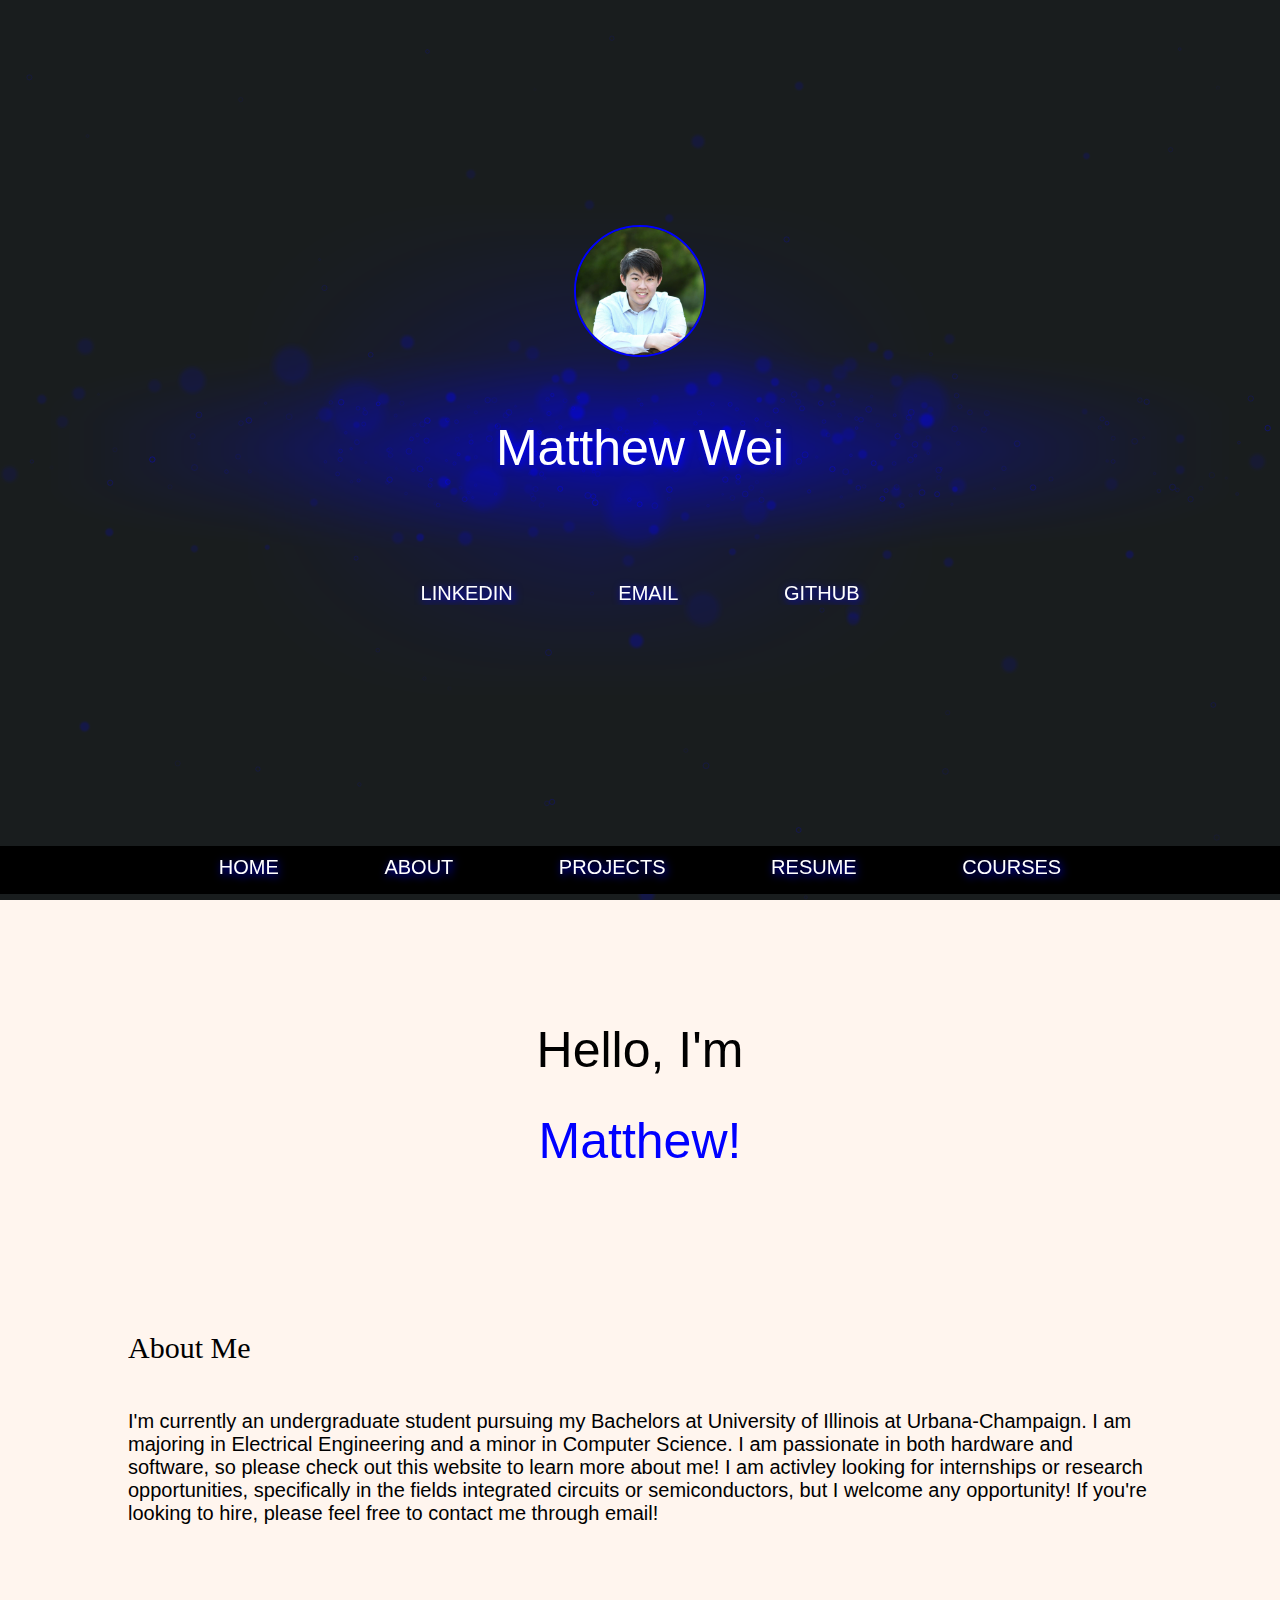
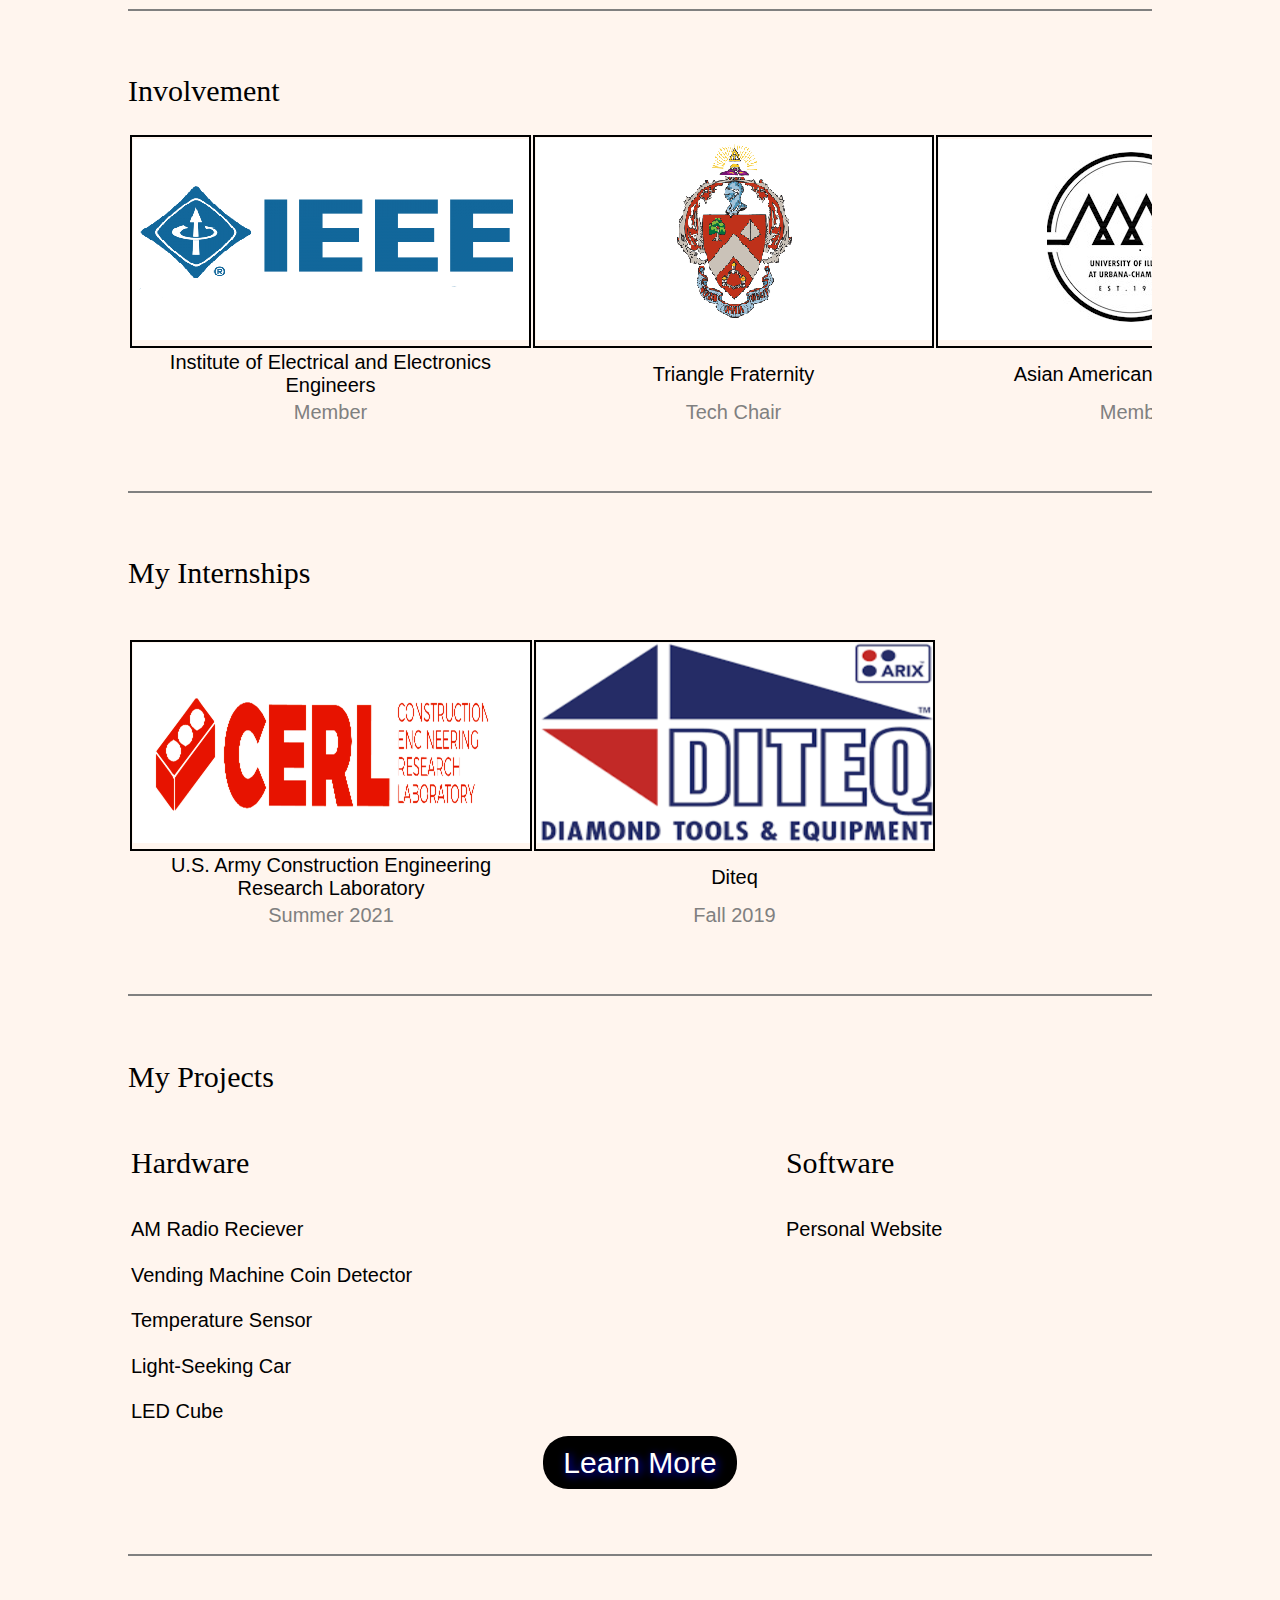
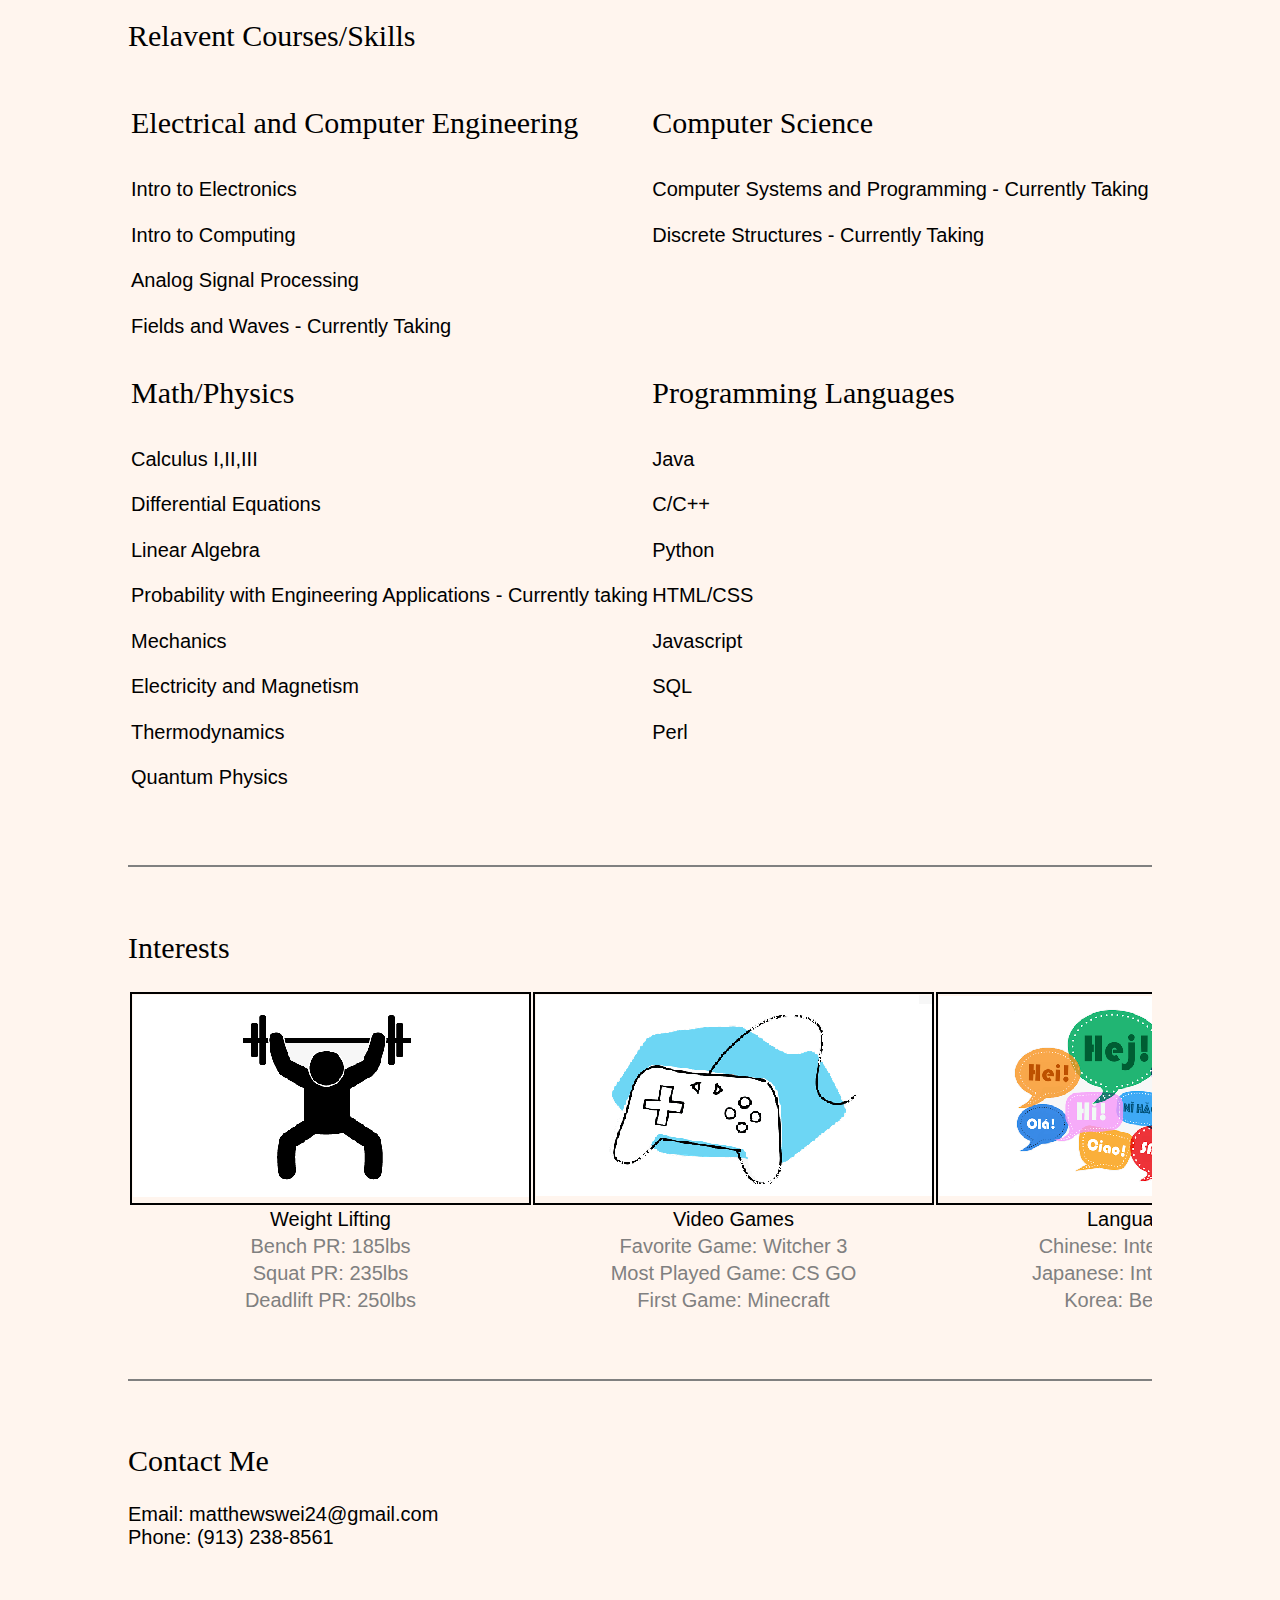
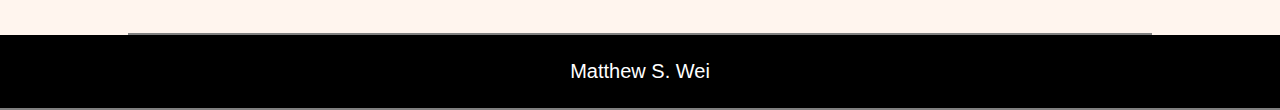
==== commit 766ac252: "update" ====
--- a/index.html
+++ b/index.html
@@ -1,6 +1,6 @@
 <!DOCTYPE html>
 <html>
-    <!-- Coded and created by Matthew Wei -->
+    <!-- Coded and created by Matthew Wei  2021-->
     <!-- Source for particle generator: https://codepen.io/jencrosby/pen/NWxZOyX -->
     <head>
         <title>Matthew Wei</title>
@@ -33,7 +33,7 @@
                     <li class="header"><a class="guide" href="#home">HOME</a></li>
                     <li class="header"><a class="guide" href="#about">ABOUT</a></li>
                     <li class="header"><a class="guide" href="#projects">PROJECTS</a></li>
-                    <li class="header"><a class="guide" href="files/resume.pdf">RESUME</a></li>
+                    <li class="header"><a class="guide" href="files/Resume.pdf">RESUME</a></li>
                     <li class="header"><a class="guide" href="#courses">COURSES</a></li>
                 </div>
             </div>
